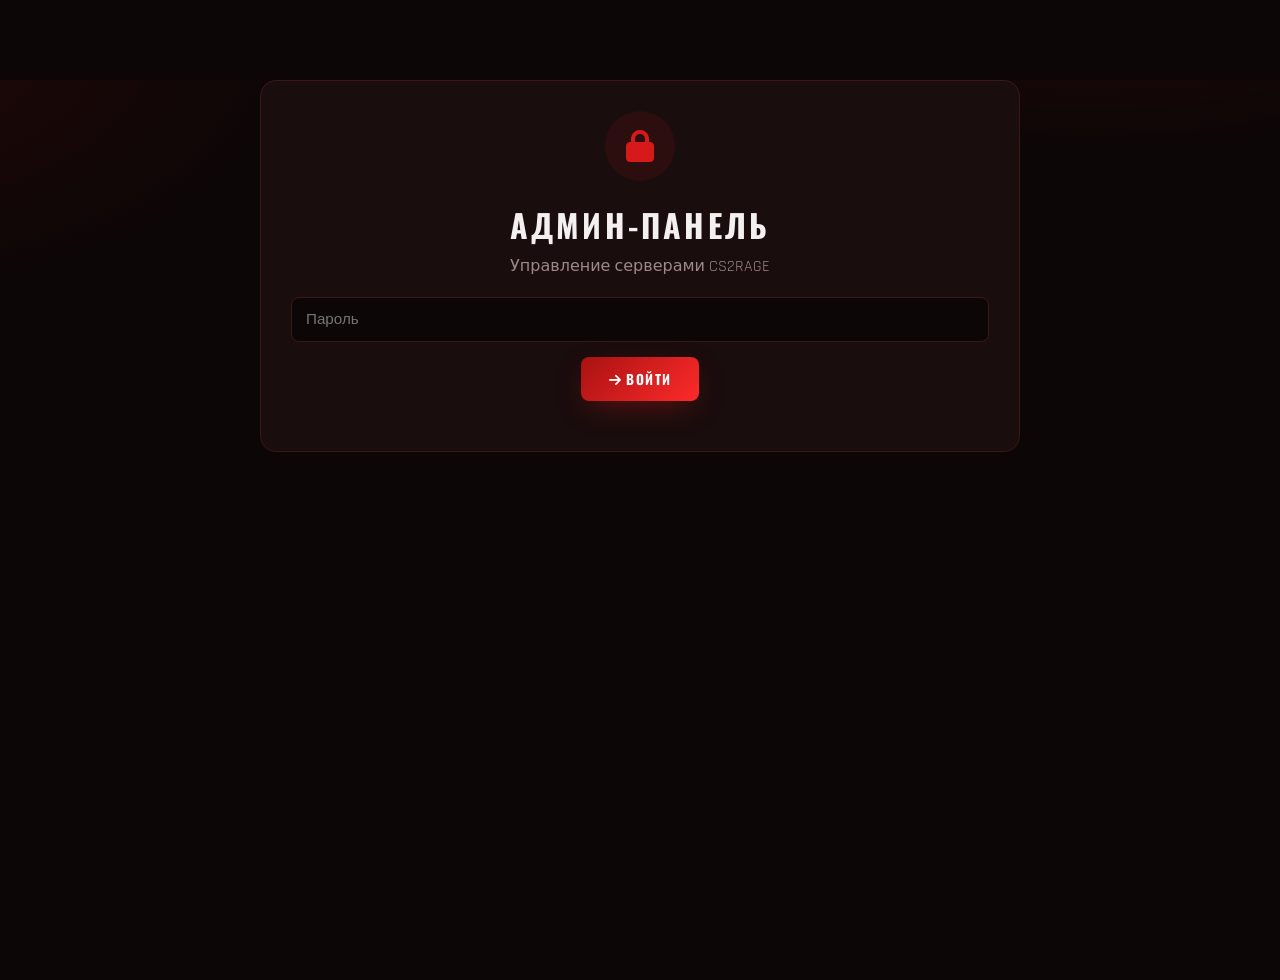
==== cs2rage/admin.html @ f3d54b9a "Add files via upload" ====
<!DOCTYPE html>
<html lang="ru">
<head>
    <meta charset="UTF-8">
    <meta name="viewport" content="width=device-width, initial-scale=1.0">
    <title>Админ-панель — CS2RAGE</title>
    <link rel="preconnect" href="https://fonts.googleapis.com">
    <link rel="preconnect" href="https://fonts.gstatic.com" crossorigin>
    <link href="https://fonts.googleapis.com/css2?family=Rajdhani:wght@500;600;700&family=Oswald:wght@500;700&display=swap" rel="stylesheet">
    <link rel="stylesheet" href="https://cdnjs.cloudflare.com/ajax/libs/font-awesome/6.0.0-beta3/css/all.min.css">
    <link rel="stylesheet" href="css/style.css">
    <link rel="stylesheet" href="css/admin.css">
</head>
<body>

<!-- Экран входа -->
<div class="admin-container" id="login-screen">
    <div class="admin-card">
        <div class="admin-icon"><i class="fas fa-lock"></i></div>
        <h1>Админ-панель</h1>
        <p>Управление серверами CS2RAGE</p>
        <div class="admin-field">
            <input type="password" id="admin-password" placeholder="Пароль">
        </div>
        <button class="admin-btn" id="login-btn"><i class="fas fa-arrow-right"></i> Войти</button>
        <p class="admin-error" id="login-error"></p>
    </div>
</div>

<!-- Панель управления -->
<div class="admin-container" id="admin-panel" style="display:none;">
    <div class="admin-panel-wrap">
        <div class="admin-header">
            <a href="index.html" class="admin-btn-outline"><i class="fas fa-home"></i> На главную</a>
            <h1><i class="fas fa-cog"></i> Управление серверами</h1>
            <button class="admin-btn-outline" id="logout-btn"><i class="fas fa-sign-out-alt"></i> Выйти</button>
        </div>

        <!-- Статистика -->
        <div class="admin-stats">
            <div class="admin-stat"><span id="total-servers">0</span> всего серверов</div>
            <div class="admin-stat"><span id="online-servers">0</span> онлайн</div>
            <div class="admin-stat"><span id="total-players">0</span> игроков</div>
            <button class="admin-btn" id="export-btn"><i class="fas fa-download"></i> Экспорт JSON</button>
        </div>

        <!-- Форма добавления сервера -->
        <div class="admin-card">
            <h2><i class="fas fa-plus-circle"></i> Добавить сервер</h2>
            <div class="admin-form">
                <div class="admin-row">
                    <div class="admin-field">
                        <label>Название сервера</label>
                        <input type="text" id="srv-name" placeholder="CS2RAGE | PUBLIC #1">
                    </div>
                    <div class="admin-field">
                        <label>Режим</label>
                        <select id="srv-mode">
                            <option value="public">Public</option>
                            <option value="awp">AWP</option>
                            <option value="minigame">Minigame</option>
                            <option value="jail">Jail Break</option>
                            <option value="arena">Arena 1v1</option>
                        </select>
                    </div>
                </div>
                <div class="admin-row">
                    <div class="admin-field">
                        <label>Карта</label>
                        <select id="srv-map">
                            <optgroup label="Public">
                                <option value="de_mirage">Mirage</option>
                                <option value="de_dust2">Dust 2</option>
                                <option value="de_inferno">Inferno</option>
                                <option value="de_nuke">Nuke</option>
                            </optgroup>
                            <optgroup label="AWP">
                                <option value="awp_lego">awp_lego</option>
                                <option value="awp_india">awp_india</option>
                                <option value="awp_dust">awp_dust</option>
                            </optgroup>
                            <optgroup label="Minigame">
                                <option value="surf_utopia">surf_utopia</option>
                                <option value="bhop_arcane">bhop_arcane</option>
                                <option value="kz_climb">kz_climb</option>
                            </optgroup>
                            <optgroup label="Jail">
                                <option value="jb_lego">jb_lego</option>
                                <option value="jb_canyondam">jb_canyondam</option>
                                <option value="jb_minecraft">jb_minecraft</option>
                            </optgroup>
                            <optgroup label="Arena">
                                <option value="aim_redline">aim_redline</option>
                                <option value="aim_map">aim_map</option>
                                <option value="aim_botz">aim_botz</option>
                            </optgroup>
                        </select>
                    </div>
                    <div class="admin-field">
                        <label>Регион</label>
                        <select id="srv-region">
                            <option value="ru">Россия</option>
                            <option value="eu">Европа</option>
                        </select>
                    </div>
                </div>
                <div class="admin-row">
                    <div class="admin-field">
                        <label>Город</label>
                        <select id="srv-city">
                            <option value="Москва">Москва</option>
                            <option value="СПб">Санкт-Петербург</option>
                            <option value="Frankfurt">Frankfurt</option>
                            <option value="Amsterdam">Amsterdam</option>
                        </select>
                    </div>
                    <div class="admin-field">
                        <label>Слотов</label>
                        <input type="number" id="srv-slots" value="32" min="8" max="64">
                    </div>
                </div>
                <div class="admin-row">
                    <div class="admin-field">
                        <label>Игроков онлайн</label>
                        <input type="number" id="srv-players" value="0" min="0">
                    </div>
                    <div class="admin-field">
                        <label>Статус</label>
                        <select id="srv-status">
                            <option value="online">Online</option>
                            <option value="offline" selected>Offline</option>
                        </select>
                    </div>
                </div>
                <div class="admin-field">
                    <label>IP:Port (опционально)</label>
                    <input type="text" id="srv-ip" placeholder="45.123.45.67:27015">
                </div>
                <button class="admin-btn" id="add-server-btn"><i class="fas fa-plus"></i> Сформировать JSON</button>
            </div>
        </div>

        <!-- Список серверов -->
        <div class="admin-card">
            <h2><i class="fas fa-list"></i> Список серверов (<span id="srv-count">0</span>)</h2>
            <div class="admin-search">
                <input type="text" id="admin-search" placeholder="Поиск по названию или карте...">
            </div>
            <div class="admin-mod-list" id="srv-list"></div>
        </div>
    </div>
</div>

<script src="js/admin.js"></script>
</body>
</html>
---- cs2rage/css/style.css ----
:root{
  --bg:#0d0606;
  --fg:#f5f0f0;
  --muted:#9a8a8a;
  --card:#1a0d0d;
  --border:#3a1818;
  --primary:#d61a1a;
  --primary-glow:#ff2a2a;
  --primary-fg:#fff;
  --radius:12px;
  --shadow-red:0 10px 30px -10px rgba(214,26,26,.5);
  --gradient-red:linear-gradient(135deg,#a81212,#ff2a2a);
}
*{box-sizing:border-box;margin:0;padding:0}
html,body{background:var(--bg);color:var(--fg);font-family:'Rajdhani',system-ui,sans-serif;min-height:100vh}
body{
  background-image:
    radial-gradient(900px 500px at 85% -150px,rgba(214,26,26,.18),transparent 60%),
    radial-gradient(700px 400px at -10% 5%,rgba(214,26,26,.10),transparent 60%);
  background-attachment:fixed;
}
h1,h2,h3,h4{font-family:'Oswald',sans-serif;letter-spacing:.04em}
a{color:inherit;text-decoration:none}
button,select,input{font-family:inherit;color:inherit}
.container{max-width:1340px;margin:0 auto;padding:0 2rem}
.text-glow{text-shadow:0 0 14px rgba(255,42,42,.55)}
.text-primary{color:var(--primary)}
.text-muted{color:var(--muted)}
.bg-gradient-red{background:var(--gradient-red)}
.shadow-red{box-shadow:var(--shadow-red)}

/* HEADER */
header.site{position:sticky;top:0;z-index:50;backdrop-filter:blur(12px);background:rgba(13,6,6,.8);border-bottom:1px solid var(--border)}
header.site .inner{display:flex;align-items:center;justify-content:space-between;height:72px;gap:1.5rem}
.logo{font-family:'Oswald',sans-serif;font-size:1.5rem;letter-spacing:.2em;font-weight:700;display:flex;align-items:center;gap:.5rem}
nav.main{display:flex;gap:.25rem}
nav.main a{padding:.65rem 1rem;border-radius:8px;font-weight:600;font-size:.85rem;text-transform:uppercase;letter-spacing:.1em;color:var(--muted);transition:.2s}
nav.main a:hover{color:var(--fg);background:rgba(214,26,26,.08)}
nav.main a.active{color:var(--fg);background:rgba(214,26,26,.15);box-shadow:inset 0 0 0 1px var(--border)}
.online-pill{display:flex;align-items:center;gap:.5rem;background:var(--card);border:1px solid var(--border);padding:.5rem 1rem;border-radius:999px;font-size:.85rem;color:var(--muted)}
.online-pill .dot{width:8px;height:8px;border-radius:50%;background:#7a1a1a}
.online-pill b{color:var(--fg)}
.btn-steam{background:var(--gradient-red);color:#fff;font-weight:700;text-transform:uppercase;letter-spacing:.1em;font-size:.75rem;padding:.65rem 1.25rem;border-radius:8px;border:none;cursor:pointer;box-shadow:var(--shadow-red);transition:.2s}
.btn-steam:hover{opacity:.9}

/* FOOTER */
footer.site{padding:3rem 0;border-top:1px solid var(--border);background:rgba(13,6,6,.6);margin-top:auto}
footer.site .inner{display:flex;flex-wrap:wrap;justify-content:space-between;gap:2rem}
footer.site .col h4{font-size:.8rem;text-transform:uppercase;letter-spacing:.2em;margin-bottom:.75rem}
footer.site .col a{display:block;font-size:.85rem;color:var(--muted);padding:.25rem 0}
footer.site .col a:hover{color:var(--primary)}
footer.site .cols{display:flex;gap:3rem;flex-wrap:wrap}

/* HERO/Servers */
section{padding:2rem 0}
.hero{padding-top:3.5rem;padding-bottom:2rem}
.hero .row{display:flex;flex-wrap:wrap;justify-content:space-between;align-items:flex-end;gap:2rem;margin-bottom:2rem}
.hero h1{font-size:3.2rem;text-transform:uppercase}
.hero p{margin-top:.75rem;color:var(--muted);max-width:36rem;font-size:1.1rem}
.stats{display:flex;gap:1.75rem;flex-wrap:wrap}
.stat{display:flex;flex-direction:column;align-items:flex-end}
.stat b{font-family:'Oswald',sans-serif;font-size:1.875rem}
.stat span{color:var(--muted);font-size:.7rem;text-transform:uppercase;letter-spacing:.2em;margin-top:.2rem}

.modes{display:grid;grid-template-columns:repeat(auto-fit,minmax(150px,1fr));gap:.75rem}
.mode-btn{position:relative;overflow:hidden;text-align:left;padding:1rem;border-radius:12px;background:var(--card);border:1px solid var(--border);cursor:pointer;transition:.2s}
.mode-btn:hover{border-color:rgba(214,26,26,.6)}
.mode-btn.active{border-color:var(--primary);background:linear-gradient(135deg,rgba(214,26,26,.2),var(--card))}
.mode-btn .bar{position:absolute;left:0;top:0;bottom:0;width:4px;background:var(--border)}
.mode-btn.active .bar{background:var(--primary);box-shadow:0 0 20px var(--primary-glow)}
.mode-btn .num{font-family:'Oswald',sans-serif;font-size:1.875rem;color:var(--primary)}
.mode-btn .name{font-family:'Oswald',sans-serif;font-size:.85rem;text-transform:uppercase;letter-spacing:.1em;margin-top:.5rem}
.mode-btn .lbl{font-size:.75rem;color:var(--muted);margin-top:.1rem}

.mode-info{background:var(--card);border:1px solid var(--border);border-radius:12px;padding:1.75rem}
.mode-info h2{font-size:1.875rem;text-transform:uppercase;letter-spacing:.15em}
.mode-info p{color:var(--muted);margin-top:.5rem}

.filters{margin-top:1.25rem;display:flex;flex-wrap:wrap;justify-content:space-between;gap:1rem}
.filter-group{display:flex;flex-wrap:wrap;gap:.6rem}
.filter{display:flex;align-items:center;gap:.5rem;background:var(--card);border:1px solid var(--border);border-radius:8px;padding:.5rem .75rem;font-size:.7rem;color:var(--muted);text-transform:uppercase;letter-spacing:.1em}
.filter select{background:transparent;border:none;color:var(--fg);font-weight:600;font-size:.85rem;outline:none;cursor:pointer}
.filter select option{background:var(--card)}
.search{background:var(--card);border:1px solid var(--border);border-radius:8px;padding:.6rem 1rem;color:var(--fg);font-size:.85rem;width:18rem;outline:none;transition:.2s}
.search:focus{border-color:var(--primary)}
@media(max-width:600px){.search{width:100%}}

.map-group{margin-top:2rem}
.map-head{display:flex;align-items:center;gap:.75rem;margin-bottom:.85rem}
.map-head h3{font-size:1.25rem;text-transform:uppercase;letter-spacing:.1em}
.map-head span{font-size:.7rem;color:var(--muted);text-transform:uppercase;letter-spacing:.1em}
.servers-grid{display:grid;grid-template-columns:repeat(auto-fill,minmax(280px,1fr));gap:.85rem}

.server-card{background:var(--card);border:1px solid var(--border);border-radius:12px;padding:1.1rem;transition:.2s}
.server-card:hover{border-color:rgba(214,26,26,.6);transform:translateY(-2px)}
.server-card .top{display:flex;justify-content:space-between;align-items:flex-start;gap:.75rem;margin-bottom:.85rem}
.server-card .name{font-weight:700;font-size:1rem}
.server-card .meta{font-size:.75rem;color:var(--muted);margin-top:.2rem;text-transform:uppercase;letter-spacing:.05em}
.badge-off{background:rgba(154,138,138,.15);color:var(--muted);font-size:.65rem;font-weight:700;padding:.3rem .55rem;border-radius:6px;text-transform:uppercase;letter-spacing:.1em;border:1px solid var(--border);white-space:nowrap}
.players-bar{height:4px;background:var(--border);border-radius:2px;overflow:hidden;margin:.85rem 0 .5rem}
.players-bar div{height:100%;background:var(--gradient-red);width:0}
.players-info{display:flex;justify-content:space-between;font-size:.75rem;color:var(--muted)}
.players-info b{color:var(--fg)}
.btn-connect{margin-top:.85rem;width:100%;background:transparent;border:1px solid var(--border);color:var(--muted);padding:.55rem;border-radius:8px;font-weight:700;text-transform:uppercase;letter-spacing:.1em;font-size:.75rem;cursor:not-allowed}

/* SHOP */
.page-title{text-align:center;margin-bottom:2.5rem}
.page-title h1{font-size:3rem;text-transform:uppercase;letter-spacing:.2em}
.page-title p{color:var(--muted);margin-top:.75rem}
.tiers{display:grid;grid-template-columns:repeat(auto-fit,minmax(240px,1fr));gap:1.25rem}
.tier{position:relative;background:var(--card);border:1px solid var(--border);border-radius:16px;padding:1.75rem;display:flex;flex-direction:column;gap:1rem;transition:.2s}
.tier:hover{transform:translateY(-4px);border-color:rgba(214,26,26,.6)}
.tier.featured{border-color:var(--primary);box-shadow:var(--shadow-red)}
.tier .label-top{position:absolute;top:-12px;right:1.25rem;background:var(--primary);color:#fff;font-size:.7rem;text-transform:uppercase;letter-spacing:.1em;font-weight:700;padding:.3rem .65rem;border-radius:4px}
.tier .name{font-family:'Oswald',sans-serif;font-size:1.875rem;text-transform:uppercase;letter-spacing:.15em;background-clip:text;-webkit-background-clip:text;color:transparent}
.tier .price{font-family:'Oswald',sans-serif;font-size:2.25rem}
.tier .price small{font-size:.85rem;color:var(--muted);margin-left:.25rem}
.tier ul{list-style:none;display:flex;flex-direction:column;gap:.5rem;flex:1}
.tier ul li{font-size:.85rem;color:var(--muted);display:flex;gap:.5rem}
.tier ul li::before{content:'✓';color:var(--primary);font-weight:700}
.tier .buy{margin-top:.5rem;background:transparent;border:1px solid var(--border);color:var(--fg);padding:.85rem;border-radius:8px;font-weight:700;text-transform:uppercase;letter-spacing:.1em;font-size:.85rem;cursor:pointer;transition:.2s}
.tier .buy:hover{border-color:var(--primary);color:var(--primary)}
.tier.featured .buy{background:var(--gradient-red);border:none;color:#fff;box-shadow:var(--shadow-red)}

.tier-basic .name{background-image:linear-gradient(to right,#9a8a8a,#d4c4c4)}
.tier-lite .name{background-image:linear-gradient(to right,#3aa3ff,#8de1ff)}
.tier-premium .name{background-image:linear-gradient(to right,#ff2a2a,#ff8a3a)}
.tier-king .name{background-image:linear-gradient(to right,#ffb13a,#ffe082)}
.tier-god .name{background-image:linear-gradient(to right,#ff2a2a,#fff,#ffb13a)}

/* TOP */
.top-table{width:100%;border-collapse:collapse;background:var(--card);border:1px solid var(--border);border-radius:12px;overflow:hidden}
.top-table th,.top-table td{padding:.85rem 1rem;text-align:left;border-bottom:1px solid var(--border);font-size:.9rem}
.top-table th{font-family:'Oswald',sans-serif;text-transform:uppercase;letter-spacing:.1em;font-size:.8rem;color:var(--muted);background:rgba(0,0,0,.3)}
.top-table tr:last-child td{border-bottom:none}
.top-table tr:hover td{background:rgba(214,26,26,.05)}
.rank{font-family:'Oswald',sans-serif;font-size:1.1rem;color:var(--primary);width:50px}

/* RULES / FAQ */
.rules-list{display:flex;flex-direction:column;gap:.75rem;max-width:50rem;margin:0 auto}
.rules-list .rule{background:var(--card);border:1px solid var(--border);border-radius:12px;padding:1.25rem}
.rules-list .rule h3{font-size:1rem;text-transform:uppercase;letter-spacing:.1em;color:var(--primary)}
.rules-list .rule p{margin-top:.5rem;color:var(--muted);font-size:.95rem}

.faq-list{max-width:50rem;margin:0 auto;display:flex;flex-direction:column;gap:.65rem}
.faq-item{background:var(--card);border:1px solid var(--border);border-radius:12px;padding:1.25rem;transition:border-color .2s}
.faq-item[open]{border-color:var(--primary)}
.faq-item summary{cursor:pointer;font-weight:700;text-transform:uppercase;letter-spacing:.05em;list-style:none;display:flex;justify-content:space-between;align-items:center}
.faq-item summary::-webkit-details-marker{display:none}
.faq-item summary::after{content:'+';color:var(--primary);font-size:1.5rem;transition:.2s}
.faq-item[open] summary::after{transform:rotate(45deg)}
.faq-item p{margin-top:.75rem;color:var(--muted);line-height:1.55}

/* SKINCHANGER */
.skin-layout{display:grid;grid-template-columns:280px 1fr;gap:1.5rem}
@media(max-width:900px){.skin-layout{grid-template-columns:1fr}}
.skin-cats{background:var(--card);border:1px solid var(--border);border-radius:12px;padding:.75rem;display:flex;flex-direction:column;gap:.3rem;height:fit-content}
.skin-cats button{background:transparent;border:none;color:var(--muted);text-align:left;padding:.75rem 1rem;border-radius:8px;font-weight:700;text-transform:uppercase;letter-spacing:.1em;font-size:.8rem;cursor:pointer;transition:.2s}
.skin-cats button:hover{background:rgba(214,26,26,.08);color:var(--fg)}
.skin-cats button.active{background:var(--gradient-red);color:#fff;box-shadow:var(--shadow-red)}

.skin-main{background:var(--card);border:1px solid var(--border);border-radius:12px;padding:1.5rem}
.weapons-grid{display:grid;grid-template-columns:repeat(auto-fill,minmax(160px,1fr));gap:.75rem}
.weapon{background:var(--bg);border:1px solid var(--border);border-radius:10px;padding:.85rem;cursor:pointer;transition:.2s;text-align:center}
.weapon:hover{border-color:var(--primary)}
.weapon.active{border-color:var(--primary);background:rgba(214,26,26,.1)}
.weapon .nm{font-weight:700;font-size:.85rem;text-transform:uppercase;letter-spacing:.05em}
.weapon .sk{font-size:.7rem;color:var(--muted);margin-top:.25rem}

.skin-config{margin-top:1.5rem;padding-top:1.5rem;border-top:1px solid var(--border);display:grid;gap:1rem}
.field label{display:block;font-size:.7rem;text-transform:uppercase;letter-spacing:.15em;color:var(--muted);margin-bottom:.4rem}
.field select,.field input{width:100%;background:var(--bg);border:1px solid var(--border);border-radius:8px;padding:.65rem .85rem;outline:none;transition:.2s}
.field select:focus,.field input:focus{border-color:var(--primary)}
.field .row-val{display:flex;justify-content:space-between;font-size:.8rem;color:var(--muted);margin-top:.25rem}
.field .row-val b{color:var(--fg)}
.btn-apply{background:var(--gradient-red);color:#fff;border:none;padding:1rem;border-radius:8px;font-weight:700;text-transform:uppercase;letter-spacing:.1em;cursor:pointer;box-shadow:var(--shadow-red);transition:.2s}
.btn-apply:hover{opacity:.9}
---- cs2rage/css/admin.css ----
/* admin.css - Админ-панель CS2RAGE */

.admin-container {
    max-width: 800px;
    margin: 80px auto;
    padding: 0 20px;
    position: relative;
    z-index: 10;
}

.admin-card {
    background: var(--card);
    border: 1px solid var(--border);
    border-radius: 16px;
    padding: 30px;
    margin-bottom: 25px;
    text-align: center;
}

.admin-icon {
    width: 70px; height: 70px;
    background: rgba(214,26,26,0.1);
    border-radius: 50%;
    display: flex; align-items: center; justify-content: center;
    margin: 0 auto 20px;
    font-size: 2rem; color: var(--primary);
}

.admin-card h1 { font-family: 'Oswald',sans-serif; font-size: 2rem; color: var(--fg); margin-bottom: 8px; text-transform: uppercase; letter-spacing: .1em; }
.admin-card h2 { font-family: 'Oswald',sans-serif; font-size: 1.3rem; color: var(--fg); margin-bottom: 20px; text-align: left; text-transform: uppercase; letter-spacing: .05em; }
.admin-card p { color: var(--muted); margin-bottom: 20px; }

.admin-field { margin-bottom: 15px; text-align: left; }
.admin-field label { display: block; color: var(--muted); font-size: 0.7rem; margin-bottom: 5px; text-transform: uppercase; letter-spacing: .1em; font-weight: 600; }
.admin-field input, .admin-field select, .admin-field textarea {
    width: 100%; padding: 12px 14px;
    background: var(--bg); border: 1px solid var(--border); border-radius: 8px;
    color: var(--fg); font-size: 0.95rem; font-family: 'Rajdhani',sans-serif;
    outline: none; transition: all 0.3s ease; box-sizing: border-box;
}
.admin-field input:focus, .admin-field select:focus { border-color: var(--primary); box-shadow: 0 0 0 3px rgba(214,26,26,0.1); }
.admin-field select { cursor: pointer; }
.admin-field select option, .admin-field select optgroup { background: var(--card); color: var(--fg); }

.admin-row { display: flex; gap: 15px; }
.admin-row .admin-field { flex: 1; }

.admin-btn {
    padding: 12px 28px; background: var(--gradient-red); color: var(--primary-fg);
    border: none; border-radius: 8px; font-size: 0.85rem; font-weight: 700;
    cursor: pointer; transition: all 0.3s ease; font-family: 'Oswald',sans-serif;
    text-transform: uppercase; letter-spacing: .1em; box-shadow: var(--shadow-red);
}
.admin-btn:hover { opacity: 0.9; transform: translateY(-1px); }

.admin-btn-outline {
    padding: 10px 20px; background: transparent; color: var(--muted);
    border: 1px solid var(--border); border-radius: 8px; font-size: 0.8rem;
    cursor: pointer; transition: all 0.3s ease; font-family: 'Oswald',sans-serif;
    text-transform: uppercase; letter-spacing: .1em; text-decoration: none;
    display: inline-flex; align-items: center; gap: 6px;
}
.admin-btn-outline:hover { border-color: var(--primary); color: var(--primary); }

.admin-error { color: var(--primary); font-size: 0.85rem; margin-top: 10px; }

.admin-header {
    display: flex; justify-content: space-between; align-items: center;
    margin-bottom: 25px; gap: 15px;
}
.admin-header h1 { font-family: 'Oswald',sans-serif; font-size: 1.8rem; color: var(--fg); flex: 1; text-align: center; text-transform: uppercase; }

.admin-stats { display: flex; gap: 15px; margin-bottom: 25px; flex-wrap: wrap; align-items: center; }
.admin-stat { background: var(--card); border: 1px solid var(--border); border-radius: 10px; padding: 15px 20px; color: var(--muted); font-size: 0.75rem; text-transform: uppercase; letter-spacing: .1em; }
.admin-stat span { display: block; font-family: 'Oswald',sans-serif; font-size: 1.5rem; font-weight: 700; color: var(--fg); }

.admin-search { margin-bottom: 15px; }
.admin-search input { width: 100%; padding: 10px 14px; background: var(--bg); border: 1px solid var(--border); border-radius: 8px; color: var(--fg); font-family: 'Rajdhani',sans-serif; outline: none; }

.admin-mod-list { max-height: 500px; overflow-y: auto; }
.admin-mod-item { display: flex; justify-content: space-between; align-items: center; padding: 12px; border-bottom: 1px solid var(--border); text-align: left; }
.admin-mod-item:last-child { border-bottom: none; }
.admin-mod-item-info h4 { color: var(--fg); font-size: 0.95rem; margin-bottom: 2px; }
.admin-mod-item-info span { color: var(--muted); font-size: 0.75rem; text-transform: uppercase; letter-spacing: .05em; }
.admin-mod-item-del { background: none; border: none; color: var(--primary); cursor: pointer; font-size: 1rem; padding: 5px 10px; transition: all 0.3s ease; }
.admin-mod-item-del:hover { background: rgba(214,26,26,0.1); border-radius: 6px; }

.admin-form { text-align: left; }

#export-block { margin-top: 15px; text-align: left; }
#export-block textarea {
    width: 100%; height: 120px; background: var(--bg); color: var(--muted);
    border: 1px solid var(--border); border-radius: 8px;
    padding: 10px; font-family: monospace; font-size: 0.8rem; resize: none; box-sizing: border-box;
}

@media (max-width: 600px) {
    .admin-row { flex-direction: column; gap: 0; }
    .admin-container { margin: 40px auto; }
}
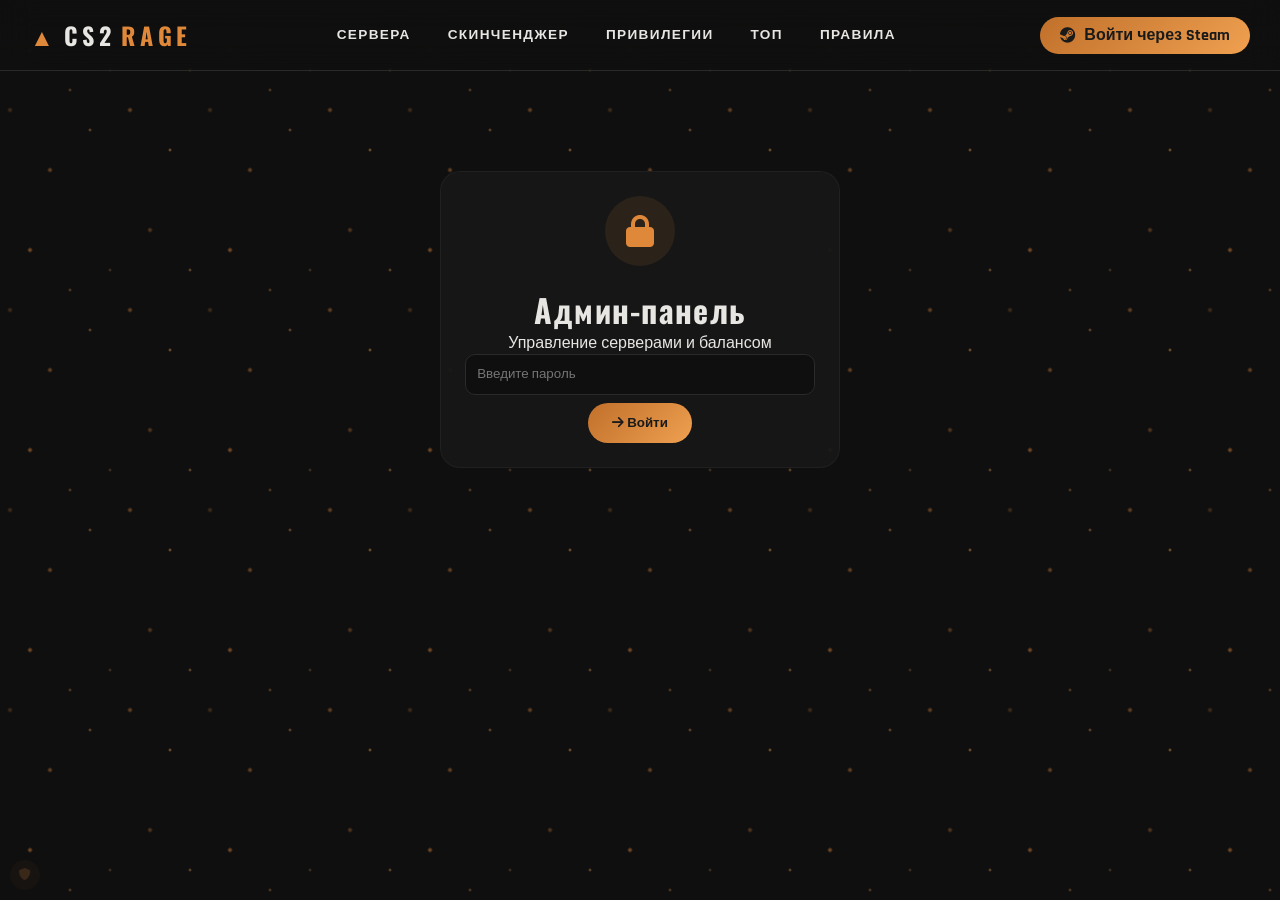
==== commit f0ed7739: "Add files via upload Почти финальная версия" ====
--- a/cs2rage/admin.html
+++ b/cs2rage/admin.html
@@ -1,156 +1,497 @@
-<!DOCTYPE html>
-<html lang="ru">
-<head>
-    <meta charset="UTF-8">
-    <meta name="viewport" content="width=device-width, initial-scale=1.0">
-    <title>Админ-панель — CS2RAGE</title>
-    <link rel="preconnect" href="https://fonts.googleapis.com">
-    <link rel="preconnect" href="https://fonts.gstatic.com" crossorigin>
-    <link href="https://fonts.googleapis.com/css2?family=Rajdhani:wght@500;600;700&family=Oswald:wght@500;700&display=swap" rel="stylesheet">
-    <link rel="stylesheet" href="https://cdnjs.cloudflare.com/ajax/libs/font-awesome/6.0.0-beta3/css/all.min.css">
-    <link rel="stylesheet" href="css/style.css">
-    <link rel="stylesheet" href="css/admin.css">
-</head>
-<body>
-
-<!-- Экран входа -->
-<div class="admin-container" id="login-screen">
-    <div class="admin-card">
-        <div class="admin-icon"><i class="fas fa-lock"></i></div>
-        <h1>Админ-панель</h1>
-        <p>Управление серверами CS2RAGE</p>
-        <div class="admin-field">
-            <input type="password" id="admin-password" placeholder="Пароль">
-        </div>
-        <button class="admin-btn" id="login-btn"><i class="fas fa-arrow-right"></i> Войти</button>
-        <p class="admin-error" id="login-error"></p>
-    </div>
-</div>
-
-<!-- Панель управления -->
-<div class="admin-container" id="admin-panel" style="display:none;">
-    <div class="admin-panel-wrap">
-        <div class="admin-header">
-            <a href="index.html" class="admin-btn-outline"><i class="fas fa-home"></i> На главную</a>
-            <h1><i class="fas fa-cog"></i> Управление серверами</h1>
-            <button class="admin-btn-outline" id="logout-btn"><i class="fas fa-sign-out-alt"></i> Выйти</button>
-        </div>
-
-        <!-- Статистика -->
-        <div class="admin-stats">
-            <div class="admin-stat"><span id="total-servers">0</span> всего серверов</div>
-            <div class="admin-stat"><span id="online-servers">0</span> онлайн</div>
-            <div class="admin-stat"><span id="total-players">0</span> игроков</div>
-            <button class="admin-btn" id="export-btn"><i class="fas fa-download"></i> Экспорт JSON</button>
-        </div>
-
-        <!-- Форма добавления сервера -->
-        <div class="admin-card">
-            <h2><i class="fas fa-plus-circle"></i> Добавить сервер</h2>
-            <div class="admin-form">
-                <div class="admin-row">
-                    <div class="admin-field">
-                        <label>Название сервера</label>
-                        <input type="text" id="srv-name" placeholder="CS2RAGE | PUBLIC #1">
-                    </div>
-                    <div class="admin-field">
-                        <label>Режим</label>
-                        <select id="srv-mode">
-                            <option value="public">Public</option>
-                            <option value="awp">AWP</option>
-                            <option value="minigame">Minigame</option>
-                            <option value="jail">Jail Break</option>
-                            <option value="arena">Arena 1v1</option>
-                        </select>
-                    </div>
-                </div>
-                <div class="admin-row">
-                    <div class="admin-field">
-                        <label>Карта</label>
-                        <select id="srv-map">
-                            <optgroup label="Public">
-                                <option value="de_mirage">Mirage</option>
-                                <option value="de_dust2">Dust 2</option>
-                                <option value="de_inferno">Inferno</option>
-                                <option value="de_nuke">Nuke</option>
-                            </optgroup>
-                            <optgroup label="AWP">
-                                <option value="awp_lego">awp_lego</option>
-                                <option value="awp_india">awp_india</option>
-                                <option value="awp_dust">awp_dust</option>
-                            </optgroup>
-                            <optgroup label="Minigame">
-                                <option value="surf_utopia">surf_utopia</option>
-                                <option value="bhop_arcane">bhop_arcane</option>
-                                <option value="kz_climb">kz_climb</option>
-                            </optgroup>
-                            <optgroup label="Jail">
-                                <option value="jb_lego">jb_lego</option>
-                                <option value="jb_canyondam">jb_canyondam</option>
-                                <option value="jb_minecraft">jb_minecraft</option>
-                            </optgroup>
-                            <optgroup label="Arena">
-                                <option value="aim_redline">aim_redline</option>
-                                <option value="aim_map">aim_map</option>
-                                <option value="aim_botz">aim_botz</option>
-                            </optgroup>
-                        </select>
-                    </div>
-                    <div class="admin-field">
-                        <label>Регион</label>
-                        <select id="srv-region">
-                            <option value="ru">Россия</option>
-                            <option value="eu">Европа</option>
-                        </select>
-                    </div>
-                </div>
-                <div class="admin-row">
-                    <div class="admin-field">
-                        <label>Город</label>
-                        <select id="srv-city">
-                            <option value="Москва">Москва</option>
-                            <option value="СПб">Санкт-Петербург</option>
-                            <option value="Frankfurt">Frankfurt</option>
-                            <option value="Amsterdam">Amsterdam</option>
-                        </select>
-                    </div>
-                    <div class="admin-field">
-                        <label>Слотов</label>
-                        <input type="number" id="srv-slots" value="32" min="8" max="64">
-                    </div>
-                </div>
-                <div class="admin-row">
-                    <div class="admin-field">
-                        <label>Игроков онлайн</label>
-                        <input type="number" id="srv-players" value="0" min="0">
-                    </div>
-                    <div class="admin-field">
-                        <label>Статус</label>
-                        <select id="srv-status">
-                            <option value="online">Online</option>
-                            <option value="offline" selected>Offline</option>
-                        </select>
-                    </div>
-                </div>
-                <div class="admin-field">
-                    <label>IP:Port (опционально)</label>
-                    <input type="text" id="srv-ip" placeholder="45.123.45.67:27015">
-                </div>
-                <button class="admin-btn" id="add-server-btn"><i class="fas fa-plus"></i> Сформировать JSON</button>
-            </div>
-        </div>
-
-        <!-- Список серверов -->
-        <div class="admin-card">
-            <h2><i class="fas fa-list"></i> Список серверов (<span id="srv-count">0</span>)</h2>
-            <div class="admin-search">
-                <input type="text" id="admin-search" placeholder="Поиск по названию или карте...">
-            </div>
-            <div class="admin-mod-list" id="srv-list"></div>
-        </div>
-    </div>
-</div>
-
-<script src="js/admin.js"></script>
-</body>
+<!DOCTYPE html>
+<html lang="ru">
+<head>
+    <meta charset="UTF-8">
+    <meta name="viewport" content="width=device-width, initial-scale=1.0">
+    <title>Админ-панель — CS2RAGE</title>
+    <link rel="preconnect" href="https://fonts.googleapis.com">
+    <link rel="preconnect" href="https://fonts.gstatic.com" crossorigin>
+    <link href="https://fonts.googleapis.com/css2?family=Rajdhani:wght@500;600;700&family=Oswald:wght@500;700&display=swap" rel="stylesheet">
+    <link rel="stylesheet" href="https://cdnjs.cloudflare.com/ajax/libs/font-awesome/6.0.0-beta3/css/all.min.css">
+    <link rel="stylesheet" href="css/main.css">
+    <style>
+        * { margin: 0; padding: 0; box-sizing: border-box; }
+        body { background: #0f0f0f; font-family: 'Rajdhani', sans-serif; color: #e8e6e3; }
+        
+        .admin-container { max-width: 1200px; margin: 2rem auto; padding: 0 2rem; }
+        .admin-card {
+            background: rgba(26,26,26,0.7);
+            backdrop-filter: blur(12px);
+            border: 1px solid rgba(42,42,42,0.5);
+            border-radius: 20px;
+            padding: 1.5rem;
+            margin-bottom: 1.5rem;
+        }
+        .admin-card h2 {
+            color: #e0883a;
+            font-family: 'Oswald', sans-serif;
+            margin-bottom: 1rem;
+            font-size: 1.2rem;
+            display: flex;
+            justify-content: space-between;
+            align-items: center;
+            flex-wrap: wrap;
+            gap: 0.5rem;
+        }
+        .admin-input {
+            background: #0f0f0f;
+            border: 1px solid #2a2a2a;
+            border-radius: 10px;
+            padding: 0.7rem;
+            color: #e8e6e3;
+            width: 100%;
+            margin-bottom: 0.5rem;
+            outline: none;
+        }
+        .admin-input:focus { border-color: #e0883a; }
+        .admin-btn {
+            background: linear-gradient(135deg, #c0702a, #f0a050);
+            border: none;
+            border-radius: 30px;
+            padding: 0.7rem 1.5rem;
+            color: #1a1a1a;
+            font-weight: 700;
+            cursor: pointer;
+            transition: 0.2s;
+        }
+        .admin-btn-small {
+            background: linear-gradient(135deg, #c0702a, #f0a050);
+            border: none;
+            border-radius: 20px;
+            padding: 0.3rem 0.8rem;
+            color: #1a1a1a;
+            font-weight: 700;
+            cursor: pointer;
+            font-size: 0.7rem;
+        }
+        .admin-btn:hover, .admin-btn-small:hover { transform: translateY(-1px); }
+        
+        .login-card {
+            max-width: 400px;
+            margin: 100px auto;
+            text-align: center;
+        }
+        .login-card .admin-icon {
+            width: 70px;
+            height: 70px;
+            background: rgba(224,136,58,0.1);
+            border-radius: 50%;
+            display: flex;
+            align-items: center;
+            justify-content: center;
+            margin: 0 auto 20px;
+            font-size: 2rem;
+            color: #e0883a;
+        }
+        .admin-error { color: #e34d4d; font-size: 0.8rem; margin-top: 0.5rem; display: none; }
+        
+        .tabs {
+            display: flex;
+            gap: 1rem;
+            margin-bottom: 1.5rem;
+            border-bottom: 1px solid rgba(42,42,42,0.5);
+            padding-bottom: 0.5rem;
+        }
+        .tab-btn {
+            background: none;
+            border: none;
+            color: #8a8a8a;
+            font-size: 1rem;
+            cursor: pointer;
+            padding: 0.5rem 1rem;
+            transition: 0.2s;
+        }
+        .tab-btn.active { color: #e0883a; border-bottom: 2px solid #e0883a; }
+        .tab-content { display: none; }
+        .tab-content.active { display: block; }
+        
+        .users-list {
+            display: flex;
+            flex-direction: column;
+            gap: 0.5rem;
+            max-height: 500px;
+            overflow-y: auto;
+        }
+        .user-row {
+            background: rgba(15,15,15,0.8);
+            border-radius: 12px;
+            padding: 0.8rem;
+            display: flex;
+            justify-content: space-between;
+            align-items: center;
+            flex-wrap: wrap;
+            gap: 0.5rem;
+        }
+        .user-info {
+            display: flex;
+            align-items: center;
+            gap: 0.8rem;
+        }
+        .user-avatar {
+            width: 40px;
+            height: 40px;
+            border-radius: 50%;
+        }
+        .user-balance {
+            color: #e0883a;
+            font-weight: 700;
+            font-size: 1.1rem;
+        }
+        .balance-input {
+            width: 120px;
+            background: #0f0f0f;
+            border: 1px solid #2a2a2a;
+            border-radius: 8px;
+            padding: 0.4rem 0.6rem;
+            color: #e8e6e3;
+            text-align: center;
+        }
+        .action-btns {
+            display: flex;
+            gap: 0.5rem;
+        }
+        .action-btn {
+            background: rgba(15,15,15,0.8);
+            border: 1px solid #2a2a2a;
+            border-radius: 20px;
+            padding: 0.4rem 0.8rem;
+            font-size: 0.7rem;
+            cursor: pointer;
+            transition: 0.2s;
+            color: #e8e6e3;
+        }
+        .action-btn:hover { border-color: #e0883a; color: #e0883a; }
+        
+        .toast {
+            position: fixed;
+            top: 90px;
+            right: 20px;
+            background: #1a1a1a;
+            border-left: 4px solid #e0883a;
+            border-radius: 12px;
+            padding: 0.8rem 1.2rem;
+            display: flex;
+            align-items: center;
+            gap: 0.8rem;
+            z-index: 10000;
+            animation: slideInRight 0.3s ease forwards;
+        }
+        @keyframes slideInRight {
+            from { opacity: 0; transform: translateX(50px); }
+            to { opacity: 1; transform: translateX(0); }
+        }
+        
+        input[type="number"] {
+            -webkit-appearance: none;
+            -moz-appearance: textfield;
+            appearance: textfield;
+        }
+        input[type="number"]::-webkit-inner-spin-button,
+        input[type="number"]::-webkit-outer-spin-button {
+            display: none;
+        }
+    </style>
+</head>
+<body>
+
+<script src="js/layout.js"></script>
+
+<div class="admin-container">
+    <div id="loginScreen" class="login-card">
+        <div class="admin-card">
+            <div class="admin-icon"><i class="fas fa-lock"></i></div>
+            <h1>Админ-панель</h1>
+            <p>Управление серверами и балансом</p>
+            <div class="admin-field">
+                <input type="password" id="adminPassword" class="admin-input" placeholder="Введите пароль" autocomplete="off">
+            </div>
+            <button class="admin-btn" id="loginBtn"><i class="fas fa-arrow-right"></i> Войти</button>
+            <p class="admin-error" id="loginError">Неверный пароль</p>
+        </div>
+    </div>
+    
+    <div id="adminPanel" style="display:none;">
+        <div class="tabs">
+            <button class="tab-btn active" data-tab="users">👥 Управление балансом</button>
+            <button class="tab-btn" data-tab="servers">🖥️ Управление серверами</button>
+        </div>
+        
+        <div id="usersTab" class="tab-content active">
+            <div class="admin-card">
+                <h2>
+                    👥 Управление балансом пользователей
+                    <button class="admin-btn-small" id="refreshUsersBtn"><i class="fas fa-sync-alt"></i> Обновить</button>
+                </h2>
+                <input type="text" id="searchUser" class="admin-input" placeholder="🔍 Поиск по нику или SteamID...">
+                <div id="usersList" class="users-list">
+                    <div style="text-align:center; padding:2rem; color:#8a8a8a;">
+                        <i class="fas fa-spinner fa-pulse"></i> Загрузка пользователей...
+                    </div>
+                </div>
+            </div>
+        </div>
+        
+        <div id="serversTab" class="tab-content">
+            <div class="admin-card">
+                <h2><i class="fas fa-plus-circle"></i> Добавить сервер</h2>
+                <div class="admin-form">
+                    <div style="display: flex; gap: 1rem; flex-wrap: wrap; margin-bottom: 1rem;">
+                        <input type="text" id="srvName" class="admin-input" placeholder="Название сервера" style="flex:2">
+                        <select id="srvMode" class="admin-input" style="flex:1">
+                            <option value="public">Public</option>
+                            <option value="awp">AWP</option>
+                            <option value="arena">Arena 1v1</option>
+                        </select>
+                    </div>
+                    <div style="display: flex; gap: 1rem; flex-wrap: wrap; margin-bottom: 1rem;">
+                        <input type="text" id="srvMap" class="admin-input" placeholder="Карта (например de_mirage)" style="flex:1">
+                        <select id="srvRegion" class="admin-input" style="flex:1">
+                            <option value="ru">Россия</option>
+                            <option value="eu">Европа</option>
+                        </select>
+                        <input type="text" id="srvCity" class="admin-input" placeholder="Город" style="flex:1">
+                    </div>
+                    <div style="display: flex; gap: 1rem; flex-wrap: wrap; margin-bottom: 1rem;">
+                        <input type="number" id="srvSlots" class="admin-input" placeholder="Слотов" value="32" style="flex:1">
+                        <input type="number" id="srvPlayers" class="admin-input" placeholder="Игроков онлайн" value="0" style="flex:1">
+                        <select id="srvStatus" class="admin-input" style="flex:1">
+                            <option value="online">Online</option>
+                            <option value="offline" selected>Offline</option>
+                        </select>
+                    </div>
+                    <input type="text" id="srvIp" class="admin-input" placeholder="IP:Port (например 45.95.31.15:27015)">
+                    <button class="admin-btn" id="addServerBtn"><i class="fas fa-plus"></i> Добавить сервер</button>
+                </div>
+            </div>
+            
+            <div class="admin-card">
+                <h2><i class="fas fa-list"></i> Список серверов (<span id="serversCount">0</span>)</h2>
+                <input type="text" id="searchServer" class="admin-input" placeholder="🔍 Поиск по названию...">
+                <div id="serversList" class="users-list"></div>
+            </div>
+        </div>
+    </div>
+</div>
+
+<script>
+const ADMIN_PASSWORD = 'Alan13375267';
+let allUsers = [];
+let customServers = [];
+
+async function loadUsers() {
+    const container = document.getElementById('usersList');
+    if (container) {
+        container.innerHTML = '<div style="text-align:center; padding:2rem; color:#8a8a8a;"><i class="fas fa-spinner fa-pulse"></i> Загрузка пользователей...</div>';
+    }
+    
+    try {
+        const response = await fetch('/api/get-users.php');
+        const data = await response.json();
+        
+        if (data.success && data.users) {
+            allUsers = data.users;
+            renderUsers();
+        } else {
+            container.innerHTML = '<div style="text-align:center; padding:2rem; color:#e34d4d;">❌ Ошибка: ' + (data.error || 'Неизвестная ошибка') + '</div>';
+        }
+    } catch(e) {
+        container.innerHTML = '<div style="text-align:center; padding:2rem; color:#e34d4d;">❌ Ошибка соединения</div>';
+    }
+}
+
+async function updateBalance(steamid, newBalance) {
+    try {
+        const response = await fetch('/api/update-balance.php', {
+            method: 'POST',
+            headers: { 'Content-Type': 'application/json' },
+            body: JSON.stringify({ steamid: steamid, balance: newBalance })
+        });
+        const data = await response.json();
+        if (data.success) {
+            showToast('Баланс обновлён!');
+            loadUsers();
+        } else {
+            showToast('Ошибка: ' + data.error, true);
+        }
+    } catch(e) {
+        showToast('Ошибка соединения', true);
+    }
+}
+
+function renderUsers() {
+    const search = document.getElementById('searchUser')?.value.toLowerCase() || '';
+    const filtered = allUsers.filter(u => 
+        (u.nickname?.toLowerCase() || '').includes(search) || 
+        (u.steamid?.includes(search))
+    );
+    
+    const container = document.getElementById('usersList');
+    if (!container) return;
+    
+    if (filtered.length === 0) {
+        container.innerHTML = '<div style="text-align:center; padding:2rem; color:#8a8a8a;">👤 Пользователи не найдены</div>';
+        return;
+    }
+    
+    container.innerHTML = filtered.map(u => `
+        <div class="user-row">
+            <div class="user-info">
+                <img src="${u.avatar || '/images/default-avatar.png'}" class="user-avatar" onerror="this.src='/images/default-avatar.png'">
+                <div>
+                    <strong>${escapeHtml(u.nickname || 'Unknown')}</strong><br>
+                    <span style="font-size:0.7rem; color:#8a8a8a;">${u.steamid || '—'}</span>
+                </div>
+            </div>
+            <div style="display:flex; align-items:center; gap:0.5rem; flex-wrap:wrap;">
+                <span class="user-balance" id="balance-${u.steamid}">${u.balance || 0} ₽</span>
+                <input type="number" id="input-${u.steamid}" class="balance-input" placeholder="Сумма" value="0">
+                <div class="action-btns">
+                    <button class="action-btn" onclick="updateBalance('${u.steamid}', (parseInt(document.getElementById('input-${u.steamid}').value) || 0) + (${u.balance || 0}))">➕ Добавить</button>
+                    <button class="action-btn" onclick="updateBalance('${u.steamid}', (${u.balance || 0}) - (parseInt(document.getElementById('input-${u.steamid}').value) || 0))">➖ Снять</button>
+                    <button class="action-btn" onclick="updateBalance('${u.steamid}', parseInt(document.getElementById('input-${u.steamid}').value) || 0)">✏️ Установить</button>
+                </div>
+            </div>
+        </div>
+    `).join('');
+}
+
+function showToast(message, isError = false) {
+    const toast = document.createElement('div');
+    toast.className = 'toast';
+    toast.style.borderLeftColor = isError ? '#e34d4d' : '#e0883a';
+    toast.innerHTML = `<i class="fas ${isError ? 'fa-exclamation-circle' : 'fa-check-circle'}"></i><div>${message}</div>`;
+    document.body.appendChild(toast);
+    setTimeout(() => toast.remove(), 3000);
+}
+
+function escapeHtml(str) {
+    if (!str) return '';
+    return str.replace(/[&<>]/g, m => m === '&' ? '&amp;' : (m === '<' ? '&lt;' : '&gt;'));
+}
+
+function checkAdminAuth() {
+    const password = document.getElementById('adminPassword')?.value;
+    if (password === ADMIN_PASSWORD) {
+        sessionStorage.setItem('adminAuth', 'true');
+        document.getElementById('loginScreen').style.display = 'none';
+        document.getElementById('adminPanel').style.display = 'block';
+        loadUsers();
+        loadServersFromStorage();
+    } else {
+        document.getElementById('loginError').style.display = 'block';
+    }
+}
+
+function loadServersFromStorage() {
+    const saved = localStorage.getItem('customServers');
+    customServers = saved ? JSON.parse(saved) : [];
+    renderServersList();
+}
+
+function saveServersToStorage() {
+    localStorage.setItem('customServers', JSON.stringify(customServers));
+}
+
+function addServer() {
+    const name = document.getElementById('srvName')?.value.trim();
+    if (!name) {
+        showToast('Введите название сервера', true);
+        return;
+    }
+    
+    const newServer = {
+        id: Date.now(),
+        name: name,
+        mode: document.getElementById('srvMode')?.value || 'public',
+        map: document.getElementById('srvMap')?.value || 'de_mirage',
+        region: document.getElementById('srvRegion')?.value || 'ru',
+        city: document.getElementById('srvCity')?.value || 'Москва',
+        slots: parseInt(document.getElementById('srvSlots')?.value) || 32,
+        players: parseInt(document.getElementById('srvPlayers')?.value) || 0,
+        status: document.getElementById('srvStatus')?.value || 'offline',
+        ip: document.getElementById('srvIp')?.value || '—'
+    };
+    
+    customServers.unshift(newServer);
+    saveServersToStorage();
+    renderServersList();
+    showToast('Сервер добавлен!');
+    
+    document.getElementById('srvName').value = '';
+    document.getElementById('srvIp').value = '';
+    document.getElementById('srvPlayers').value = '0';
+}
+
+function deleteServer(id) {
+    if (!confirm('Удалить сервер?')) return;
+    customServers = customServers.filter(s => s.id !== id);
+    saveServersToStorage();
+    renderServersList();
+    showToast('Сервер удалён');
+}
+
+function renderServersList() {
+    const search = document.getElementById('searchServer')?.value.toLowerCase() || '';
+    const filtered = customServers.filter(s => 
+        s.name.toLowerCase().includes(search) || 
+        s.map.toLowerCase().includes(search)
+    );
+    
+    const container = document.getElementById('serversList');
+    const countSpan = document.getElementById('serversCount');
+    if (!container) return;
+    if (countSpan) countSpan.textContent = filtered.length;
+    
+    if (filtered.length === 0) {
+        container.innerHTML = '<div style="text-align:center; padding:2rem; color:#8a8a8a;">Нет добавленных серверов</div>';
+        return;
+    }
+    
+    container.innerHTML = filtered.map(s => `
+        <div class="user-row" style="justify-content:space-between;">
+            <div>
+                <div class="name"><strong>${escapeHtml(s.name)}</strong></div>
+                <div class="meta" style="font-size:0.7rem; color:#8a8a8a;">${s.map} · ${s.city} · ${s.status === 'online' ? '🟢 Online' : '⚫ Offline'} · 👥 ${s.players}/${s.slots}</div>
+            </div>
+            <button class="action-btn" style="background:transparent; border-color:#e34d4d;" onclick="deleteServer(${s.id})"><i class="fas fa-trash"></i> Удалить</button>
+        </div>
+    `).join('');
+}
+
+document.addEventListener('DOMContentLoaded', () => {
+    if (sessionStorage.getItem('adminAuth') === 'true') {
+        document.getElementById('loginScreen').style.display = 'none';
+        document.getElementById('adminPanel').style.display = 'block';
+        loadUsers();
+        loadServersFromStorage();
+    }
+    
+    document.getElementById('loginBtn')?.addEventListener('click', checkAdminAuth);
+    document.getElementById('adminPassword')?.addEventListener('keypress', (e) => {
+        if (e.key === 'Enter') checkAdminAuth();
+    });
+    document.getElementById('addServerBtn')?.addEventListener('click', addServer);
+    document.getElementById('refreshUsersBtn')?.addEventListener('click', loadUsers);
+    document.getElementById('searchUser')?.addEventListener('input', renderUsers);
+    document.getElementById('searchServer')?.addEventListener('input', renderServersList);
+    
+    document.querySelectorAll('.tab-btn').forEach(btn => {
+        btn.addEventListener('click', () => {
+            document.querySelectorAll('.tab-btn').forEach(b => b.classList.remove('active'));
+            btn.classList.add('active');
+            document.querySelectorAll('.tab-content').forEach(t => t.classList.remove('active'));
+            if (btn.dataset.tab === 'users') {
+                document.getElementById('usersTab').classList.add('active');
+                if (allUsers.length === 0) loadUsers();
+            } else {
+                document.getElementById('serversTab').classList.add('active');
+            }
+        });
+    });
+});
+
+window.updateBalance = updateBalance;
+window.deleteServer = deleteServer;
+</script>
+</body>
 </html>
--- a/cs2rage/css/main.css
+++ b/cs2rage/css/main.css
@@ -0,0 +1,640 @@
+:root{
+  --bg:#0f0f0f;
+  --fg:#e8e6e3;
+  --muted:#8a8a8a;
+  --card:#1a1a1a;
+  --border:#2a2a2a;
+  --primary:#e0883a;
+  --primary-glow:#f0a050;
+  --primary-fg:#1a1a1a;
+  --radius:12px;
+  --shadow-orange:0 10px 30px -10px rgba(224,136,58,.4);
+  --gradient-orange:linear-gradient(135deg,#c0702a,#f0a050);
+}
+*{box-sizing:border-box;margin:0;padding:0}
+html,body{background:var(--bg);color:var(--fg);font-family:'Rajdhani',system-ui,sans-serif;min-height:100vh}
+body{
+  background-color: #0f0f0f;
+  background-image:
+    /* Большое пятно справа сверху */
+    radial-gradient(800px 500px at 90% -10%, rgba(224,136,58, 0.15), transparent 60%),
+    /* Среднее пятно слева */
+    radial-gradient(600px 400px at 10% 20%, rgba(240,160,80, 0.10), transparent 55%),
+    /* Нижнее пятно */
+    radial-gradient(500px 350px at 60% 90%, rgba(224,136,58, 0.12), transparent 50%),
+    /* Ещё одно справа */
+    radial-gradient(400px 300px at 95% 50%, rgba(240,160,80, 0.08), transparent 50%);
+  background-attachment: fixed;
+}
+h1,h2,h3,h4{font-family:'Oswald',sans-serif;letter-spacing:.04em}
+a{color:inherit;text-decoration:none}
+button,select,input{font-family:inherit;color:inherit}
+.container{max-width:1340px;margin:0 auto;padding:0 2rem}
+.text-glow{text-shadow:0 0 14px rgba(240,160,80,.5)}
+.text-primary{color:var(--primary)}
+.text-muted{color:var(--muted)}
+.bg-gradient-orange{background:var(--gradient-orange)}
+.shadow-orange{box-shadow:var(--shadow-orange)}
+.page-title{text-align:center;margin-bottom:2.5rem}
+.page-title h1{font-size:3rem;text-transform:uppercase;letter-spacing:.2em}
+.page-title p{color:var(--muted);margin-top:.75rem}
+
+/* HEADER */
+header.site{position:sticky;top:0;z-index:50;backdrop-filter:blur(12px);background:rgba(15,15,15,.85);border-bottom:1px solid var(--border)}
+header.site .inner{display:flex;align-items:center;justify-content:space-between;height:72px;gap:1.5rem}
+.logo{font-family:'Oswald',sans-serif;font-size:1.5rem;letter-spacing:.2em;font-weight:700;display:flex;align-items:center;gap:.5rem}
+.logo-emoji{font-size:1.8rem}
+nav.main{display:flex;gap:.25rem}
+nav.main a{padding:.65rem 1rem;border-radius:8px;font-weight:600;font-size:.85rem;text-transform:uppercase;letter-spacing:.1em;color:var(--muted);transition:.2s}
+nav.main a:hover{color:var(--fg);background:rgba(224,136,58,.08)}
+nav.main a.active{color:var(--fg);background:rgba(224,136,58,.12);box-shadow:inset 0 0 0 1px rgba(224,136,58,.3)}
+.online-pill{display:flex;align-items:center;gap:.5rem;background:var(--card);border:1px solid var(--border);padding:.5rem 1rem;border-radius:999px;font-size:.85rem;color:var(--muted)}
+.online-pill .dot{width:8px;height:8px;border-radius:50%;background:var(--primary);animation:pulse-dot 2s infinite}
+.online-pill b{color:var(--fg)}
+.btn-steam{background:var(--gradient-orange);color:var(--primary-fg);font-weight:700;text-transform:uppercase;letter-spacing:.1em;font-size:.75rem;padding:.65rem 1.25rem;border-radius:8px;border:none;cursor:pointer;box-shadow:var(--shadow-orange);transition:.2s}
+.btn-steam:hover{opacity:.9}
+/* Парящие оранжевые частицы */
+body::before {
+    /* Чтобы контент был поверх частиц */
+.container, header, footer, section {
+  position: relative;
+  z-index: 1;
+}
+  content: '';
+  position: fixed;
+  top: 0;
+  left: 0;
+  width: 100%;
+  height: 100%;
+  pointer-events: none;
+  z-index: 0;
+  background-image:
+    radial-gradient(3px 3px at 15% 25%, rgba(224,136,58, 0.6), transparent),
+    radial-gradient(2px 2px at 45% 65%, rgba(240,160,80, 0.5), transparent),
+    radial-gradient(3px 3px at 75% 15%, rgba(224,136,58, 0.4), transparent),
+    radial-gradient(2px 2px at 85% 75%, rgba(240,160,80, 0.6), transparent),
+    radial-gradient(3px 3px at 25% 85%, rgba(224,136,58, 0.5), transparent),
+    radial-gradient(2px 2px at 55% 35%, rgba(240,160,80, 0.3), transparent),
+    radial-gradient(3px 3px at 65% 55%, rgba(224,136,58, 0.5), transparent),
+    radial-gradient(2px 2px at 35% 45%, rgba(240,160,80, 0.4), transparent),
+    radial-gradient(3px 3px at 5% 55%, rgba(224,136,58, 0.3), transparent),
+    radial-gradient(2px 2px at 95% 35%, rgba(240,160,80, 0.5), transparent);
+  background-size: 200px 200px;
+  animation: float-particles 20s ease-in-out infinite;
+}
+
+@keyframes float-particles {
+  0%, 100% { transform: translateY(0) rotate(0deg); opacity: 0.8; }
+  25% { transform: translateY(-15px) rotate(1deg); opacity: 1; }
+  50% { transform: translateY(-5px) rotate(-1deg); opacity: 0.6; }
+  75% { transform: translateY(-20px) rotate(0.5deg); opacity: 0.9; }
+}
+@keyframes pulse-dot{0%,100%{opacity:1}50%{opacity:.4}}
+
+/* FOOTER */
+footer.site{padding:3rem 0;border-top:1px solid var(--border);background:rgba(15,15,15,.6);margin-top:auto}
+footer.site .inner{display:flex;flex-wrap:wrap;justify-content:space-between;gap:2rem}
+footer.site .col h4{font-size:.8rem;text-transform:uppercase;letter-spacing:.2em;margin-bottom:.75rem}
+footer.site .col a{display:block;font-size:.85rem;color:var(--muted);padding:.25rem 0}
+footer.site .col a:hover{color:var(--primary)}
+footer.site .cols{display:flex;gap:3rem;flex-wrap:wrap}
+/* ===== СТЕКЛЯННЫЙ ЭФФЕКТ (Glassmorphism) ===== */
+
+/* Карточки */
+.server-card,
+.mode-btn,
+.mode-info,
+.tier,
+.faq-item,
+.rule-item,
+.ban-type-card,
+.weapon,
+.skin-cats,
+.skin-main,
+.admin-card,
+.top-table {
+  backdrop-filter: blur(12px);
+  -webkit-backdrop-filter: blur(12px);
+  background: rgba(26, 26, 26, 0.7) !important;
+  border: 1px solid rgba(42, 42, 42, 0.5) !important;
+}
+
+/* Кнопки */
+.btn-steam,
+.btn-connect,
+.btn-apply,
+.btn-random,
+.admin-btn,
+.tier .buy,
+nav.main a,
+.mode-btn,
+.weapon {
+  backdrop-filter: blur(8px);
+  -webkit-backdrop-filter: blur(8px);
+}
+
+/* Хедер */
+header.site {
+  backdrop-filter: blur(16px) !important;
+  -webkit-backdrop-filter: blur(16px) !important;
+  background: rgba(15, 15, 15, 0.6) !important;
+}
+
+/* Футер */
+footer.site {
+  backdrop-filter: blur(16px);
+  -webkit-backdrop-filter: blur(16px);
+  background: rgba(15, 15, 15, 0.5) !important;
+}
+
+/* При наведении — больше непрозрачности */
+.server-card:hover,
+.tier:hover,
+.rule-item:hover,
+.weapon:hover {
+  background: rgba(26, 26, 26, 0.85) !important;
+}
+/* Логотип */
+.logo {
+    font-family: 'Oswald', sans-serif;
+    font-size: 1.5rem;
+    letter-spacing: .2em;
+    font-weight: 700;
+    display: inline-flex;
+    align-items: center;
+    gap: .5rem;
+    text-decoration: none;
+}
+
+/* Анимация только для треугольника (стрелочки) */
+.logo:hover .text-primary:first-child {
+    animation: fullRotate 0.6s ease-in-out;
+}
+
+@keyframes fullRotate {
+    0% {
+        transform: rotate(0deg);
+    }
+    100% {
+        transform: rotate(360deg);
+    }
+}
+/* Обводка только для карточек серверов */
+.server-card:hover,
+.mode-btn:hover,
+.tier:hover {
+    border: 1px solid #e0883a;
+    box-shadow: 0 0 0 1px rgba(224,136,58,0.3), 0 8px 20px rgba(0,0,0,0.2);
+    transition: all 0.2s ease;
+}
+/* Добавить в конец main.css */
+@keyframes fadeInUp {
+    from {
+        opacity: 0;
+        transform: translateY(30px);
+    }
+    to {
+        opacity: 1;
+        transform: translateY(0);
+    }
+}
+
+.server-card, .tier, .mode-btn, .skin-tile, .faq-item, .rule-item {
+    animation: fadeInUp 0.5s ease forwards;
+    opacity: 0;
+}
+
+.server-card:nth-child(1) { animation-delay: 0.05s; }
+.server-card:nth-child(2) { animation-delay: 0.1s; }
+.server-card:nth-child(3) { animation-delay: 0.15s; }
+.server-card:nth-child(4) { animation-delay: 0.2s; }
+.server-card:nth-child(5) { animation-delay: 0.25s; }
+/* Мягкий блеск на карточках (едва заметный) */
+.server-card, .tier, .skin-tile, .mode-btn, .faq-item, .rule-item {
+    position: relative;
+    overflow: hidden;
+}
+
+.server-card::before, .tier::before, .skin-tile::before, 
+.mode-btn::before, .faq-item::before, .rule-item::before {
+    content: '';
+    position: absolute;
+    top: 0;
+    left: -150%;
+    width: 80%;
+    height: 100%;
+    background: linear-gradient(90deg, 
+        transparent, 
+        rgba(224,136,58,0.03), 
+        rgba(224,136,58,0.06),
+        rgba(224,136,58,0.03), 
+        transparent);
+    transform: skewX(-15deg);
+    transition: left 0.8s ease;
+    pointer-events: none;
+}
+
+.server-card:hover::before, .tier:hover::before, .skin-tile:hover::before,
+.mode-btn:hover::before, .faq-item:hover::before, .rule-item:hover::before {
+    left: 100%;
+}
+/* Минималистичная подсветка активного пункта меню */
+nav.main a.active {
+    position: relative;
+    color: #e0883a;
+}
+
+nav.main a.active::after {
+    content: '';
+    position: absolute;
+    bottom: -4px;
+    left: 50%;
+    transform: translateX(-50%);
+    width: 20px;
+    height: 2px;
+    background: #e0883a;
+    border-radius: 2px;
+}
+/* Добавить в main.css */
+.preloader {
+    position: fixed;
+    top: 0;
+    left: 0;
+    width: 100%;
+    height: 100%;
+    background: #0a0f1c;
+    display: flex;
+    justify-content: center;
+    align-items: center;
+    z-index: 9999;
+    transition: opacity 0.5s ease;
+}
+
+.preloader.hide {
+    opacity: 0;
+    pointer-events: none;
+}
+
+.loader {
+    width: 50px;
+    height: 50px;
+    border: 3px solid rgba(224,136,58,0.2);
+    border-top-color: #e0883a;
+    border-radius: 50%;
+    animation: spin 0.8s linear infinite;
+}
+
+@keyframes spin {
+    to { transform: rotate(360deg); }
+}
+
+.skeleton-loader {
+    background: linear-gradient(90deg, #1a1f2e 25%, #2a2f3e 50%, #1a1f2e 75%);
+    background-size: 200% 100%;
+    animation: loading 1.5s infinite;
+    border-radius: 8px;
+}
+
+@keyframes loading {
+    0% { background-position: 200% 0; }
+    100% { background-position: -200% 0; }
+}
+
+@keyframes spinLoader {
+    to { transform: rotate(360deg); }
+}
+
+.loading-spinner {
+    width: 24px;
+    height: 24px;
+    border: 2px solid rgba(224,136,58,0.2);
+    border-top-color: #e0883a;
+    border-radius: 50%;
+    animation: spinLoader 0.6s linear infinite;
+    display: inline-block;
+}
+/* ===== ПЛАВНЫЕ АНИМАЦИИ ДЛЯ ВСЕХ ДЕЙСТВИЙ ===== */
+
+/* Плавное появление контента при загрузке */
+.container, section, .server-card, .mode-btn, .tier, .weapon, .faq-item, .rule-item {
+    animation: fadeInUp 0.5s cubic-bezier(0.2, 0.9, 0.4, 1.1) forwards;
+    opacity: 0;
+}
+
+/* Задержки для элементов */
+.server-card:nth-child(1) { animation-delay: 0.05s; }
+.server-card:nth-child(2) { animation-delay: 0.1s; }
+.server-card:nth-child(3) { animation-delay: 0.15s; }
+.server-card:nth-child(4) { animation-delay: 0.2s; }
+.server-card:nth-child(5) { animation-delay: 0.25s; }
+.server-card:nth-child(6) { animation-delay: 0.3s; }
+.mode-btn:nth-child(1) { animation-delay: 0.05s; }
+.mode-btn:nth-child(2) { animation-delay: 0.1s; }
+.mode-btn:nth-child(3) { animation-delay: 0.15s; }
+
+@keyframes fadeInUp {
+    from {
+        opacity: 0;
+        transform: translateY(30px);
+    }
+    to {
+        opacity: 1;
+        transform: translateY(0);
+    }
+}
+
+/* Плавные переходы для всех кликабельных элементов */
+button, 
+a, 
+.mode-btn, 
+.server-card, 
+.weapon, 
+.tier .buy,
+.admin-btn,
+.btn-steam,
+.btn-connect,
+.filter select,
+.skin-cats button,
+.faq-item summary {
+    transition: all 0.3s cubic-bezier(0.2, 0.9, 0.4, 1.1) !important;
+}
+
+/* Эффект нажатия для кнопок */
+button:active, 
+.mode-btn:active, 
+.weapon:active,
+.btn-steam:active,
+.admin-btn:active {
+    transform: scale(0.97) !important;
+    transition: transform 0.1s ease !important;
+}
+
+/* Плавное изменение фона при ховере */
+button:hover, 
+.mode-btn:hover, 
+.weapon:hover,
+.server-card:hover,
+.tier:hover {
+    transition: all 0.25s cubic-bezier(0.2, 0.9, 0.4, 1.1) !important;
+}
+
+/* Плавное появление модальных окон */
+.commands-modal {
+    animation: fadeInModal 0.25s cubic-bezier(0.2, 0.9, 0.4, 1.1) forwards;
+}
+
+.commands-modal-content {
+    animation: slideUpModal 0.3s cubic-bezier(0.2, 0.9, 0.4, 1.1) forwards;
+}
+
+@keyframes fadeInModal {
+    from { opacity: 0; backdrop-filter: blur(0px); }
+    to { opacity: 1; backdrop-filter: blur(8px); }
+}
+
+@keyframes slideUpModal {
+    from { 
+        opacity: 0;
+        transform: translateY(50px) scale(0.95);
+    }
+    to { 
+        opacity: 1;
+        transform: translateY(0) scale(1);
+    }
+}
+
+/* Плавное закрытие модалки */
+.commands-modal.closing {
+    animation: fadeOutModal 0.2s ease forwards;
+}
+
+.commands-modal.closing .commands-modal-content {
+    animation: slideDownModal 0.2s ease forwards;
+}
+
+@keyframes fadeOutModal {
+    to { opacity: 0; backdrop-filter: blur(0px); }
+}
+
+@keyframes slideDownModal {
+    to { transform: translateY(30px) scale(0.95); opacity: 0; }
+}
+
+/* Плавная смена фильтров */
+.filters select,
+.filters input {
+    transition: all 0.2s cubic-bezier(0.2, 0.9, 0.4, 1.1) !important;
+}
+
+.filters select:focus,
+.filters input:focus {
+    transform: scale(1.02);
+    transition: all 0.15s ease !important;
+}
+
+/* Плавное появление серверов при фильтрации */
+.servers-grid .server-card {
+    animation: fadeInScale 0.3s cubic-bezier(0.2, 0.9, 0.4, 1.1) forwards;
+}
+
+@keyframes fadeInScale {
+    from {
+        opacity: 0;
+        transform: scale(0.95);
+    }
+    to {
+        opacity: 1;
+        transform: scale(1);
+    }
+}
+
+/* Плавное переключение режимов */
+.mode-info {
+    transition: all 0.3s cubic-bezier(0.2, 0.9, 0.4, 1.1) !important;
+}
+
+.mode-btn.active {
+    transition: all 0.25s cubic-bezier(0.2, 0.9, 0.4, 1.1) !important;
+}
+
+/* Плавный скролл для всей страницы */
+html {
+    scroll-behavior: smooth;
+}
+
+/* Плавное переключение вкладок в скинченджере */
+.skin-cats button {
+    transition: all 0.25s cubic-bezier(0.2, 0.9, 0.4, 1.1) !important;
+}
+
+.weapons-grid .weapon {
+    transition: all 0.2s cubic-bezier(0.2, 0.9, 0.4, 1.1) !important;
+}
+
+/* Плавное появление конфига скина */
+.skin-config {
+    animation: fadeInConfig 0.3s cubic-bezier(0.2, 0.9, 0.4, 1.1) forwards;
+}
+
+@keyframes fadeInConfig {
+    from {
+        opacity: 0;
+        transform: translateY(10px);
+    }
+    to {
+        opacity: 1;
+        transform: translateY(0);
+    }
+}
+
+/* Плавное изменение чисел в статистике */
+.stat b, .online-pill b {
+    transition: all 0.3s ease-out;
+}
+
+/* Плавный эффект для select dropdown */
+select {
+    cursor: pointer;
+    transition: all 0.2s ease !important;
+}
+
+select:hover {
+    border-color: var(--primary) !important;
+}
+
+/* Плавная анимация для FAQ */
+.faq-item {
+    transition: all 0.3s cubic-bezier(0.2, 0.9, 0.4, 1.1) !important;
+}
+
+.faq-item[open] {
+    transition: all 0.3s ease !important;
+}
+
+.faq-item p {
+    animation: fadeInText 0.25s ease forwards;
+}
+
+@keyframes fadeInText {
+    from { opacity: 0; transform: translateY(-5px); }
+    to { opacity: 1; transform: translateY(0); }
+}
+
+/* Плавная анимация для правил */
+.rule-item {
+    transition: all 0.25s cubic-bezier(0.2, 0.9, 0.4, 1.1) !important;
+}
+
+.rule-item:hover {
+    transform: translateX(5px);
+    transition: all 0.2s ease !important;
+}
+
+/* Плавный эффект для строк таблицы топа */
+.top-table tr {
+    transition: all 0.2s cubic-bezier(0.2, 0.9, 0.4, 1.1) !important;
+}
+
+.top-table tr:hover {
+    transform: scale(1.01);
+    transition: all 0.15s ease !important;
+}
+
+/* Плавное появление прелоадера */
+.preloader {
+    transition: opacity 0.5s cubic-bezier(0.2, 0.9, 0.4, 1.1) !important;
+}
+
+.preloader.hide {
+    transition: opacity 0.4s ease !important;
+}
+
+/* Плавный hover для карточек серверов */
+.server-card {
+    transition: all 0.3s cubic-bezier(0.2, 0.9, 0.4, 1.1) !important;
+}
+
+.server-card:hover {
+    transform: translateY(-5px);
+    transition: all 0.25s cubic-bezier(0.2, 0.9, 0.4, 1.1) !important;
+}
+
+/* Плавный эффект для кнопки команд */
+.btn-commands {
+    transition: all 0.25s cubic-bezier(0.2, 0.9, 0.4, 1.1) !important;
+}
+
+.btn-commands:hover {
+    transform: translateY(-2px);
+    transition: all 0.2s ease !important;
+}
+
+/* Плавные изменения в админ-панели */
+.admin-card, .admin-mod-item {
+    transition: all 0.25s cubic-bezier(0.2, 0.9, 0.4, 1.1) !important;
+}
+
+.admin-mod-item:hover {
+    transform: translateX(5px);
+    transition: all 0.2s ease !important;
+}
+/* ===== ФОНОВАЯ ГИФКА (едва заметная) ===== */
+.background-gif {
+    position: fixed;
+    top: 0;
+    left: 0;
+    width: 100%;
+    height: 100%;
+    z-index: 0;
+    pointer-events: none;
+    overflow: hidden;
+}
+
+.background-gif::before {
+    content: '';
+    position: absolute;
+    top: 0;
+    left: 0;
+    width: 100%;
+    height: 100%;
+    background-image: url('../images/bg-loop.gif');
+    background-size: cover;
+    background-position: center;
+    background-repeat: no-repeat;
+    opacity: 0.12;  /* Очень слабая прозрачность — почти незаметно */
+    animation: slowZoom 30s ease-in-out infinite;
+}
+
+@keyframes slowZoom {
+    0% { transform: scale(1); }
+    50% { transform: scale(1.05); }
+    100% { transform: scale(1); }
+}
+
+/* Убедимся, что весь контент поверх гифки */
+.container, header, footer, section, .hero, .modes, .filters, #servers {
+    position: relative;
+    z-index: 1;
+}
+
+/* Для body убираем старые радиальные градиенты если мешают */
+body {
+    background-color: #0f0f0f;
+    /* Раскомментируй если хочешь убрать старые пятна:
+    background-image: none; 
+    */
+}
+/* ===== ГИФКА ТОЛЬКО В ВЕРХНЕЙ ЧАСТИ (до серверов) ===== */
+/* Убираем стрелочки у полей ввода числа */
+input[type="number"] {
+    -webkit-appearance: none;
+    -moz-appearance: textfield;
+    appearance: textfield;
+}
+
+input[type="number"]::-webkit-inner-spin-button,
+input[type="number"]::-webkit-outer-spin-button {
+    display: none;
+    -webkit-appearance: none;
+    margin: 0;
+}
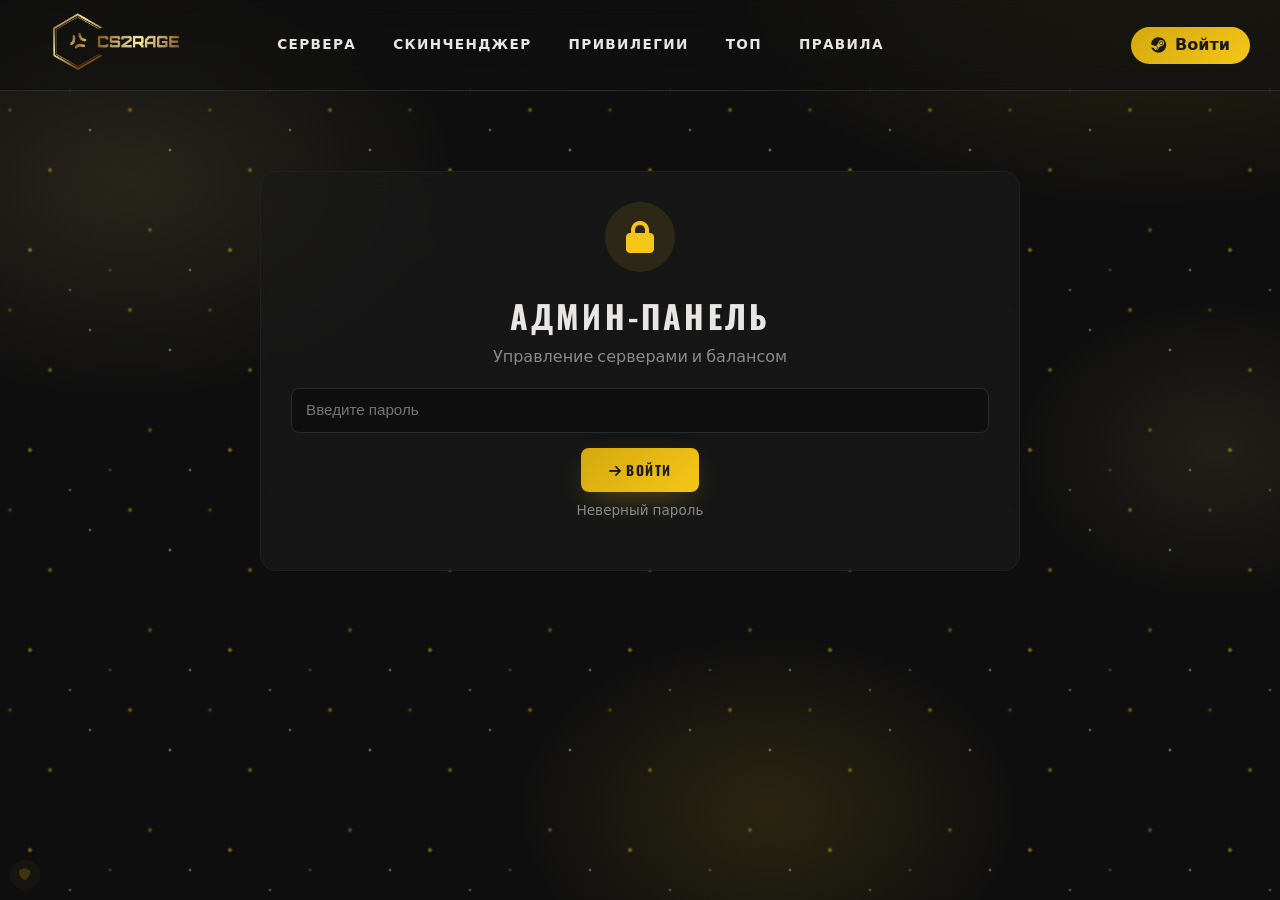
==== commit c84bdfc4: "gssdf" ====
--- a/cs2rage/admin.html
+++ b/cs2rage/admin.html
@@ -9,188 +9,8 @@
     <link href="https://fonts.googleapis.com/css2?family=Rajdhani:wght@500;600;700&family=Oswald:wght@500;700&display=swap" rel="stylesheet">
     <link rel="stylesheet" href="https://cdnjs.cloudflare.com/ajax/libs/font-awesome/6.0.0-beta3/css/all.min.css">
     <link rel="stylesheet" href="css/main.css">
-    <style>
-        * { margin: 0; padding: 0; box-sizing: border-box; }
-        body { background: #0f0f0f; font-family: 'Rajdhani', sans-serif; color: #e8e6e3; }
-        
-        .admin-container { max-width: 1200px; margin: 2rem auto; padding: 0 2rem; }
-        .admin-card {
-            background: rgba(26,26,26,0.7);
-            backdrop-filter: blur(12px);
-            border: 1px solid rgba(42,42,42,0.5);
-            border-radius: 20px;
-            padding: 1.5rem;
-            margin-bottom: 1.5rem;
-        }
-        .admin-card h2 {
-            color: #e0883a;
-            font-family: 'Oswald', sans-serif;
-            margin-bottom: 1rem;
-            font-size: 1.2rem;
-            display: flex;
-            justify-content: space-between;
-            align-items: center;
-            flex-wrap: wrap;
-            gap: 0.5rem;
-        }
-        .admin-input {
-            background: #0f0f0f;
-            border: 1px solid #2a2a2a;
-            border-radius: 10px;
-            padding: 0.7rem;
-            color: #e8e6e3;
-            width: 100%;
-            margin-bottom: 0.5rem;
-            outline: none;
-        }
-        .admin-input:focus { border-color: #e0883a; }
-        .admin-btn {
-            background: linear-gradient(135deg, #c0702a, #f0a050);
-            border: none;
-            border-radius: 30px;
-            padding: 0.7rem 1.5rem;
-            color: #1a1a1a;
-            font-weight: 700;
-            cursor: pointer;
-            transition: 0.2s;
-        }
-        .admin-btn-small {
-            background: linear-gradient(135deg, #c0702a, #f0a050);
-            border: none;
-            border-radius: 20px;
-            padding: 0.3rem 0.8rem;
-            color: #1a1a1a;
-            font-weight: 700;
-            cursor: pointer;
-            font-size: 0.7rem;
-        }
-        .admin-btn:hover, .admin-btn-small:hover { transform: translateY(-1px); }
-        
-        .login-card {
-            max-width: 400px;
-            margin: 100px auto;
-            text-align: center;
-        }
-        .login-card .admin-icon {
-            width: 70px;
-            height: 70px;
-            background: rgba(224,136,58,0.1);
-            border-radius: 50%;
-            display: flex;
-            align-items: center;
-            justify-content: center;
-            margin: 0 auto 20px;
-            font-size: 2rem;
-            color: #e0883a;
-        }
-        .admin-error { color: #e34d4d; font-size: 0.8rem; margin-top: 0.5rem; display: none; }
-        
-        .tabs {
-            display: flex;
-            gap: 1rem;
-            margin-bottom: 1.5rem;
-            border-bottom: 1px solid rgba(42,42,42,0.5);
-            padding-bottom: 0.5rem;
-        }
-        .tab-btn {
-            background: none;
-            border: none;
-            color: #8a8a8a;
-            font-size: 1rem;
-            cursor: pointer;
-            padding: 0.5rem 1rem;
-            transition: 0.2s;
-        }
-        .tab-btn.active { color: #e0883a; border-bottom: 2px solid #e0883a; }
-        .tab-content { display: none; }
-        .tab-content.active { display: block; }
-        
-        .users-list {
-            display: flex;
-            flex-direction: column;
-            gap: 0.5rem;
-            max-height: 500px;
-            overflow-y: auto;
-        }
-        .user-row {
-            background: rgba(15,15,15,0.8);
-            border-radius: 12px;
-            padding: 0.8rem;
-            display: flex;
-            justify-content: space-between;
-            align-items: center;
-            flex-wrap: wrap;
-            gap: 0.5rem;
-        }
-        .user-info {
-            display: flex;
-            align-items: center;
-            gap: 0.8rem;
-        }
-        .user-avatar {
-            width: 40px;
-            height: 40px;
-            border-radius: 50%;
-        }
-        .user-balance {
-            color: #e0883a;
-            font-weight: 700;
-            font-size: 1.1rem;
-        }
-        .balance-input {
-            width: 120px;
-            background: #0f0f0f;
-            border: 1px solid #2a2a2a;
-            border-radius: 8px;
-            padding: 0.4rem 0.6rem;
-            color: #e8e6e3;
-            text-align: center;
-        }
-        .action-btns {
-            display: flex;
-            gap: 0.5rem;
-        }
-        .action-btn {
-            background: rgba(15,15,15,0.8);
-            border: 1px solid #2a2a2a;
-            border-radius: 20px;
-            padding: 0.4rem 0.8rem;
-            font-size: 0.7rem;
-            cursor: pointer;
-            transition: 0.2s;
-            color: #e8e6e3;
-        }
-        .action-btn:hover { border-color: #e0883a; color: #e0883a; }
-        
-        .toast {
-            position: fixed;
-            top: 90px;
-            right: 20px;
-            background: #1a1a1a;
-            border-left: 4px solid #e0883a;
-            border-radius: 12px;
-            padding: 0.8rem 1.2rem;
-            display: flex;
-            align-items: center;
-            gap: 0.8rem;
-            z-index: 10000;
-            animation: slideInRight 0.3s ease forwards;
-        }
-        @keyframes slideInRight {
-            from { opacity: 0; transform: translateX(50px); }
-            to { opacity: 1; transform: translateX(0); }
-        }
-        
-        input[type="number"] {
-            -webkit-appearance: none;
-            -moz-appearance: textfield;
-            appearance: textfield;
-        }
-        input[type="number"]::-webkit-inner-spin-button,
-        input[type="number"]::-webkit-outer-spin-button {
-            display: none;
-        }
-    </style>
+    <link rel="stylesheet" href="css/admin.css">
+    <link rel="icon" type="image/png" href="images/favicon.png">
 </head>
 <body>
 
@@ -218,16 +38,9 @@
         
         <div id="usersTab" class="tab-content active">
             <div class="admin-card">
-                <h2>
-                    👥 Управление балансом пользователей
-                    <button class="admin-btn-small" id="refreshUsersBtn"><i class="fas fa-sync-alt"></i> Обновить</button>
-                </h2>
+                <h2>👥 Управление балансом пользователей <button class="admin-btn-small" id="refreshUsersBtn"><i class="fas fa-sync-alt"></i> Обновить</button></h2>
                 <input type="text" id="searchUser" class="admin-input" placeholder="🔍 Поиск по нику или SteamID...">
-                <div id="usersList" class="users-list">
-                    <div style="text-align:center; padding:2rem; color:#8a8a8a;">
-                        <i class="fas fa-spinner fa-pulse"></i> Загрузка пользователей...
-                    </div>
-                </div>
+                <div id="usersList" class="users-list"><div class="loading-text"><i class="fas fa-spinner fa-pulse"></i> Загрузка пользователей...</div></div>
             </div>
         </div>
         
@@ -235,7 +48,7 @@
             <div class="admin-card">
                 <h2><i class="fas fa-plus-circle"></i> Добавить сервер</h2>
                 <div class="admin-form">
-                    <div style="display: flex; gap: 1rem; flex-wrap: wrap; margin-bottom: 1rem;">
+                    <div class="admin-row">
                         <input type="text" id="srvName" class="admin-input" placeholder="Название сервера" style="flex:2">
                         <select id="srvMode" class="admin-input" style="flex:1">
                             <option value="public">Public</option>
@@ -243,7 +56,7 @@
                             <option value="arena">Arena 1v1</option>
                         </select>
                     </div>
-                    <div style="display: flex; gap: 1rem; flex-wrap: wrap; margin-bottom: 1rem;">
+                    <div class="admin-row">
                         <input type="text" id="srvMap" class="admin-input" placeholder="Карта (например de_mirage)" style="flex:1">
                         <select id="srvRegion" class="admin-input" style="flex:1">
                             <option value="ru">Россия</option>
@@ -251,7 +64,7 @@
                         </select>
                         <input type="text" id="srvCity" class="admin-input" placeholder="Город" style="flex:1">
                     </div>
-                    <div style="display: flex; gap: 1rem; flex-wrap: wrap; margin-bottom: 1rem;">
+                    <div class="admin-row">
                         <input type="number" id="srvSlots" class="admin-input" placeholder="Слотов" value="32" style="flex:1">
                         <input type="number" id="srvPlayers" class="admin-input" placeholder="Игроков онлайн" value="0" style="flex:1">
                         <select id="srvStatus" class="admin-input" style="flex:1">
@@ -273,225 +86,6 @@
     </div>
 </div>
 
-<script>
-const ADMIN_PASSWORD = 'Alan13375267';
-let allUsers = [];
-let customServers = [];
-
-async function loadUsers() {
-    const container = document.getElementById('usersList');
-    if (container) {
-        container.innerHTML = '<div style="text-align:center; padding:2rem; color:#8a8a8a;"><i class="fas fa-spinner fa-pulse"></i> Загрузка пользователей...</div>';
-    }
-    
-    try {
-        const response = await fetch('/api/get-users.php');
-        const data = await response.json();
-        
-        if (data.success && data.users) {
-            allUsers = data.users;
-            renderUsers();
-        } else {
-            container.innerHTML = '<div style="text-align:center; padding:2rem; color:#e34d4d;">❌ Ошибка: ' + (data.error || 'Неизвестная ошибка') + '</div>';
-        }
-    } catch(e) {
-        container.innerHTML = '<div style="text-align:center; padding:2rem; color:#e34d4d;">❌ Ошибка соединения</div>';
-    }
-}
-
-async function updateBalance(steamid, newBalance) {
-    try {
-        const response = await fetch('/api/update-balance.php', {
-            method: 'POST',
-            headers: { 'Content-Type': 'application/json' },
-            body: JSON.stringify({ steamid: steamid, balance: newBalance })
-        });
-        const data = await response.json();
-        if (data.success) {
-            showToast('Баланс обновлён!');
-            loadUsers();
-        } else {
-            showToast('Ошибка: ' + data.error, true);
-        }
-    } catch(e) {
-        showToast('Ошибка соединения', true);
-    }
-}
-
-function renderUsers() {
-    const search = document.getElementById('searchUser')?.value.toLowerCase() || '';
-    const filtered = allUsers.filter(u => 
-        (u.nickname?.toLowerCase() || '').includes(search) || 
-        (u.steamid?.includes(search))
-    );
-    
-    const container = document.getElementById('usersList');
-    if (!container) return;
-    
-    if (filtered.length === 0) {
-        container.innerHTML = '<div style="text-align:center; padding:2rem; color:#8a8a8a;">👤 Пользователи не найдены</div>';
-        return;
-    }
-    
-    container.innerHTML = filtered.map(u => `
-        <div class="user-row">
-            <div class="user-info">
-                <img src="${u.avatar || '/images/default-avatar.png'}" class="user-avatar" onerror="this.src='/images/default-avatar.png'">
-                <div>
-                    <strong>${escapeHtml(u.nickname || 'Unknown')}</strong><br>
-                    <span style="font-size:0.7rem; color:#8a8a8a;">${u.steamid || '—'}</span>
-                </div>
-            </div>
-            <div style="display:flex; align-items:center; gap:0.5rem; flex-wrap:wrap;">
-                <span class="user-balance" id="balance-${u.steamid}">${u.balance || 0} ₽</span>
-                <input type="number" id="input-${u.steamid}" class="balance-input" placeholder="Сумма" value="0">
-                <div class="action-btns">
-                    <button class="action-btn" onclick="updateBalance('${u.steamid}', (parseInt(document.getElementById('input-${u.steamid}').value) || 0) + (${u.balance || 0}))">➕ Добавить</button>
-                    <button class="action-btn" onclick="updateBalance('${u.steamid}', (${u.balance || 0}) - (parseInt(document.getElementById('input-${u.steamid}').value) || 0))">➖ Снять</button>
-                    <button class="action-btn" onclick="updateBalance('${u.steamid}', parseInt(document.getElementById('input-${u.steamid}').value) || 0)">✏️ Установить</button>
-                </div>
-            </div>
-        </div>
-    `).join('');
-}
-
-function showToast(message, isError = false) {
-    const toast = document.createElement('div');
-    toast.className = 'toast';
-    toast.style.borderLeftColor = isError ? '#e34d4d' : '#e0883a';
-    toast.innerHTML = `<i class="fas ${isError ? 'fa-exclamation-circle' : 'fa-check-circle'}"></i><div>${message}</div>`;
-    document.body.appendChild(toast);
-    setTimeout(() => toast.remove(), 3000);
-}
-
-function escapeHtml(str) {
-    if (!str) return '';
-    return str.replace(/[&<>]/g, m => m === '&' ? '&amp;' : (m === '<' ? '&lt;' : '&gt;'));
-}
-
-function checkAdminAuth() {
-    const password = document.getElementById('adminPassword')?.value;
-    if (password === ADMIN_PASSWORD) {
-        sessionStorage.setItem('adminAuth', 'true');
-        document.getElementById('loginScreen').style.display = 'none';
-        document.getElementById('adminPanel').style.display = 'block';
-        loadUsers();
-        loadServersFromStorage();
-    } else {
-        document.getElementById('loginError').style.display = 'block';
-    }
-}
-
-function loadServersFromStorage() {
-    const saved = localStorage.getItem('customServers');
-    customServers = saved ? JSON.parse(saved) : [];
-    renderServersList();
-}
-
-function saveServersToStorage() {
-    localStorage.setItem('customServers', JSON.stringify(customServers));
-}
-
-function addServer() {
-    const name = document.getElementById('srvName')?.value.trim();
-    if (!name) {
-        showToast('Введите название сервера', true);
-        return;
-    }
-    
-    const newServer = {
-        id: Date.now(),
-        name: name,
-        mode: document.getElementById('srvMode')?.value || 'public',
-        map: document.getElementById('srvMap')?.value || 'de_mirage',
-        region: document.getElementById('srvRegion')?.value || 'ru',
-        city: document.getElementById('srvCity')?.value || 'Москва',
-        slots: parseInt(document.getElementById('srvSlots')?.value) || 32,
-        players: parseInt(document.getElementById('srvPlayers')?.value) || 0,
-        status: document.getElementById('srvStatus')?.value || 'offline',
-        ip: document.getElementById('srvIp')?.value || '—'
-    };
-    
-    customServers.unshift(newServer);
-    saveServersToStorage();
-    renderServersList();
-    showToast('Сервер добавлен!');
-    
-    document.getElementById('srvName').value = '';
-    document.getElementById('srvIp').value = '';
-    document.getElementById('srvPlayers').value = '0';
-}
-
-function deleteServer(id) {
-    if (!confirm('Удалить сервер?')) return;
-    customServers = customServers.filter(s => s.id !== id);
-    saveServersToStorage();
-    renderServersList();
-    showToast('Сервер удалён');
-}
-
-function renderServersList() {
-    const search = document.getElementById('searchServer')?.value.toLowerCase() || '';
-    const filtered = customServers.filter(s => 
-        s.name.toLowerCase().includes(search) || 
-        s.map.toLowerCase().includes(search)
-    );
-    
-    const container = document.getElementById('serversList');
-    const countSpan = document.getElementById('serversCount');
-    if (!container) return;
-    if (countSpan) countSpan.textContent = filtered.length;
-    
-    if (filtered.length === 0) {
-        container.innerHTML = '<div style="text-align:center; padding:2rem; color:#8a8a8a;">Нет добавленных серверов</div>';
-        return;
-    }
-    
-    container.innerHTML = filtered.map(s => `
-        <div class="user-row" style="justify-content:space-between;">
-            <div>
-                <div class="name"><strong>${escapeHtml(s.name)}</strong></div>
-                <div class="meta" style="font-size:0.7rem; color:#8a8a8a;">${s.map} · ${s.city} · ${s.status === 'online' ? '🟢 Online' : '⚫ Offline'} · 👥 ${s.players}/${s.slots}</div>
-            </div>
-            <button class="action-btn" style="background:transparent; border-color:#e34d4d;" onclick="deleteServer(${s.id})"><i class="fas fa-trash"></i> Удалить</button>
-        </div>
-    `).join('');
-}
-
-document.addEventListener('DOMContentLoaded', () => {
-    if (sessionStorage.getItem('adminAuth') === 'true') {
-        document.getElementById('loginScreen').style.display = 'none';
-        document.getElementById('adminPanel').style.display = 'block';
-        loadUsers();
-        loadServersFromStorage();
-    }
-    
-    document.getElementById('loginBtn')?.addEventListener('click', checkAdminAuth);
-    document.getElementById('adminPassword')?.addEventListener('keypress', (e) => {
-        if (e.key === 'Enter') checkAdminAuth();
-    });
-    document.getElementById('addServerBtn')?.addEventListener('click', addServer);
-    document.getElementById('refreshUsersBtn')?.addEventListener('click', loadUsers);
-    document.getElementById('searchUser')?.addEventListener('input', renderUsers);
-    document.getElementById('searchServer')?.addEventListener('input', renderServersList);
-    
-    document.querySelectorAll('.tab-btn').forEach(btn => {
-        btn.addEventListener('click', () => {
-            document.querySelectorAll('.tab-btn').forEach(b => b.classList.remove('active'));
-            btn.classList.add('active');
-            document.querySelectorAll('.tab-content').forEach(t => t.classList.remove('active'));
-            if (btn.dataset.tab === 'users') {
-                document.getElementById('usersTab').classList.add('active');
-                if (allUsers.length === 0) loadUsers();
-            } else {
-                document.getElementById('serversTab').classList.add('active');
-            }
-        });
-    });
-});
-
-window.updateBalance = updateBalance;
-window.deleteServer = deleteServer;
-</script>
+<script src="js/admin.js"></script>
 </body>
 </html>
--- a/cs2rage/css/main.css
+++ b/cs2rage/css/main.css
@@ -4,33 +4,29 @@
   --muted:#8a8a8a;
   --card:#1a1a1a;
   --border:#2a2a2a;
-  --primary:#e0883a;
-  --primary-glow:#f0a050;
+  --primary:#f5c518;
+  --primary-glow:#ffe380;
   --primary-fg:#1a1a1a;
   --radius:12px;
-  --shadow-orange:0 10px 30px -10px rgba(224,136,58,.4);
-  --gradient-orange:linear-gradient(135deg,#c0702a,#f0a050);
+  --shadow-orange:0 10px 30px -10px rgba(245,197,24,.4);
+  --gradient-orange:linear-gradient(135deg,#d4a90e,#f5c518);
 }
 *{box-sizing:border-box;margin:0;padding:0}
 html,body{background:var(--bg);color:var(--fg);font-family:'Rajdhani',system-ui,sans-serif;min-height:100vh}
 body{
   background-color: #0f0f0f;
   background-image:
-    /* Большое пятно справа сверху */
-    radial-gradient(800px 500px at 90% -10%, rgba(224,136,58, 0.15), transparent 60%),
-    /* Среднее пятно слева */
-    radial-gradient(600px 400px at 10% 20%, rgba(240,160,80, 0.10), transparent 55%),
-    /* Нижнее пятно */
-    radial-gradient(500px 350px at 60% 90%, rgba(224,136,58, 0.12), transparent 50%),
-    /* Ещё одно справа */
-    radial-gradient(400px 300px at 95% 50%, rgba(240,160,80, 0.08), transparent 50%);
+    radial-gradient(800px 500px at 90% -10%, rgba(245,197,24, 0.15), transparent 60%),
+    radial-gradient(600px 400px at 10% 20%, rgba(255,227,128, 0.10), transparent 55%),
+    radial-gradient(500px 350px at 60% 90%, rgba(245,197,24, 0.12), transparent 50%),
+    radial-gradient(400px 300px at 95% 50%, rgba(255,227,128, 0.08), transparent 50%);
   background-attachment: fixed;
 }
 h1,h2,h3,h4{font-family:'Oswald',sans-serif;letter-spacing:.04em}
 a{color:inherit;text-decoration:none}
 button,select,input{font-family:inherit;color:inherit}
 .container{max-width:1340px;margin:0 auto;padding:0 2rem}
-.text-glow{text-shadow:0 0 14px rgba(240,160,80,.5)}
+.text-glow{text-shadow:0 0 14px rgba(255,227,128,.5)}
 .text-primary{color:var(--primary)}
 .text-muted{color:var(--muted)}
 .bg-gradient-orange{background:var(--gradient-orange)}
@@ -46,20 +42,15 @@
 .logo-emoji{font-size:1.8rem}
 nav.main{display:flex;gap:.25rem}
 nav.main a{padding:.65rem 1rem;border-radius:8px;font-weight:600;font-size:.85rem;text-transform:uppercase;letter-spacing:.1em;color:var(--muted);transition:.2s}
-nav.main a:hover{color:var(--fg);background:rgba(224,136,58,.08)}
-nav.main a.active{color:var(--fg);background:rgba(224,136,58,.12);box-shadow:inset 0 0 0 1px rgba(224,136,58,.3)}
+nav.main a:hover{color:var(--fg);background:rgba(245,197,24,.08)}
+nav.main a.active{color:var(--fg);background:rgba(245,197,24,.12);box-shadow:inset 0 0 0 1px rgba(245,197,24,.3)}
 .online-pill{display:flex;align-items:center;gap:.5rem;background:var(--card);border:1px solid var(--border);padding:.5rem 1rem;border-radius:999px;font-size:.85rem;color:var(--muted)}
 .online-pill .dot{width:8px;height:8px;border-radius:50%;background:var(--primary);animation:pulse-dot 2s infinite}
 .online-pill b{color:var(--fg)}
 .btn-steam{background:var(--gradient-orange);color:var(--primary-fg);font-weight:700;text-transform:uppercase;letter-spacing:.1em;font-size:.75rem;padding:.65rem 1.25rem;border-radius:8px;border:none;cursor:pointer;box-shadow:var(--shadow-orange);transition:.2s}
 .btn-steam:hover{opacity:.9}
-/* Парящие оранжевые частицы */
+
 body::before {
-    /* Чтобы контент был поверх частиц */
-.container, header, footer, section {
-  position: relative;
-  z-index: 1;
-}
   content: '';
   position: fixed;
   top: 0;
@@ -69,16 +60,16 @@
   pointer-events: none;
   z-index: 0;
   background-image:
-    radial-gradient(3px 3px at 15% 25%, rgba(224,136,58, 0.6), transparent),
-    radial-gradient(2px 2px at 45% 65%, rgba(240,160,80, 0.5), transparent),
-    radial-gradient(3px 3px at 75% 15%, rgba(224,136,58, 0.4), transparent),
-    radial-gradient(2px 2px at 85% 75%, rgba(240,160,80, 0.6), transparent),
-    radial-gradient(3px 3px at 25% 85%, rgba(224,136,58, 0.5), transparent),
-    radial-gradient(2px 2px at 55% 35%, rgba(240,160,80, 0.3), transparent),
-    radial-gradient(3px 3px at 65% 55%, rgba(224,136,58, 0.5), transparent),
-    radial-gradient(2px 2px at 35% 45%, rgba(240,160,80, 0.4), transparent),
-    radial-gradient(3px 3px at 5% 55%, rgba(224,136,58, 0.3), transparent),
-    radial-gradient(2px 2px at 95% 35%, rgba(240,160,80, 0.5), transparent);
+    radial-gradient(3px 3px at 15% 25%, rgba(245,197,24, 0.6), transparent),
+    radial-gradient(2px 2px at 45% 65%, rgba(255,227,128, 0.5), transparent),
+    radial-gradient(3px 3px at 75% 15%, rgba(245,197,24, 0.4), transparent),
+    radial-gradient(2px 2px at 85% 75%, rgba(255,227,128, 0.6), transparent),
+    radial-gradient(3px 3px at 25% 85%, rgba(245,197,24, 0.5), transparent),
+    radial-gradient(2px 2px at 55% 35%, rgba(255,227,128, 0.3), transparent),
+    radial-gradient(3px 3px at 65% 55%, rgba(245,197,24, 0.5), transparent),
+    radial-gradient(2px 2px at 35% 45%, rgba(255,227,128, 0.4), transparent),
+    radial-gradient(3px 3px at 5% 55%, rgba(245,197,24, 0.3), transparent),
+    radial-gradient(2px 2px at 95% 35%, rgba(255,227,128, 0.5), transparent);
   background-size: 200px 200px;
   animation: float-particles 20s ease-in-out infinite;
 }
@@ -98,543 +89,58 @@
 footer.site .col a{display:block;font-size:.85rem;color:var(--muted);padding:.25rem 0}
 footer.site .col a:hover{color:var(--primary)}
 footer.site .cols{display:flex;gap:3rem;flex-wrap:wrap}
-/* ===== СТЕКЛЯННЫЙ ЭФФЕКТ (Glassmorphism) ===== */
 
-/* Карточки */
-.server-card,
-.mode-btn,
-.mode-info,
-.tier,
-.faq-item,
-.rule-item,
-.ban-type-card,
-.weapon,
-.skin-cats,
-.skin-main,
-.admin-card,
-.top-table {
-  backdrop-filter: blur(12px);
-  -webkit-backdrop-filter: blur(12px);
-  background: rgba(26, 26, 26, 0.7) !important;
-  border: 1px solid rgba(42, 42, 42, 0.5) !important;
-}
+/* Обводка карточек */
+.server-card:hover,.mode-btn:hover,.tier:hover{border:1px solid #f5c518;box-shadow:0 0 0 1px rgba(245,197,24,0.3),0 8px 20px rgba(0,0,0,0.2);transition:all .2s ease}
 
-/* Кнопки */
-.btn-steam,
-.btn-connect,
-.btn-apply,
-.btn-random,
-.admin-btn,
-.tier .buy,
-nav.main a,
-.mode-btn,
-.weapon {
-  backdrop-filter: blur(8px);
-  -webkit-backdrop-filter: blur(8px);
-}
+/* Активный пункт меню */
+nav.main a.active{position:relative;color:#f5c518}
+nav.main a.active::after{content:'';position:absolute;bottom:-4px;left:50%;transform:translateX(-50%);width:20px;height:2px;background:#f5c518;border-radius:2px}
+
+/* Блеск карточек */
+.server-card,.tier,.skin-tile,.mode-btn,.faq-item,.rule-item{position:relative;overflow:hidden}
+.server-card::before,.tier::before,.skin-tile::before,.mode-btn::before,.faq-item::before,.rule-item::before{content:'';position:absolute;top:0;left:-150%;width:80%;height:100%;background:linear-gradient(90deg,transparent,rgba(245,197,24,0.03),rgba(245,197,24,0.06),rgba(245,197,24,0.03),transparent);transform:skewX(-15deg);transition:left .8s ease;pointer-events:none}
+.server-card:hover::before,.tier:hover::before,.skin-tile:hover::before,.mode-btn:hover::before,.faq-item:hover::before,.rule-item:hover::before{left:100%}
+
+/* Логотип */
+.logo-icon{background:rgba(245,197,24,0.1);border:2px solid rgba(245,197,24,0.3)}
+.logo:hover .logo-icon{border-color:rgba(245,197,24,0.6);box-shadow:0 0 15px rgba(245,197,24,0.2)}
+.logo-text .rage{color:var(--primary)}
+
+/* Стеклянный эффект */
+.server-card,.mode-btn,.mode-info,.tier,.faq-item,.rule-item,.ban-type-card,.weapon,.skin-cats,.skin-main,.admin-card,.top-table{backdrop-filter:blur(12px);-webkit-backdrop-filter:blur(12px);background:rgba(26,26,26,0.7)!important;border:1px solid rgba(42,42,42,0.5)!important}
+header.site{backdrop-filter:blur(16px)!important;-webkit-backdrop-filter:blur(16px)!important;background:rgba(15,15,15,0.6)!important}
+footer.site{backdrop-filter:blur(16px);-webkit-backdrop-filter:blur(16px);background:rgba(15,15,15,0.5)!important}
+.server-card:hover,.tier:hover,.rule-item:hover,.weapon:hover{background:rgba(26,26,26,0.85)!important}
+
+/* Прелоадер */
+.preloader{position:fixed;top:0;left:0;width:100%;height:100%;background:#0a0f1c;display:flex;justify-content:center;align-items:center;z-index:9999;transition:opacity .5s ease}
+.preloader.hide{opacity:0;pointer-events:none}
+.loader{width:50px;height:50px;border:3px solid rgba(245,197,24,0.2);border-top-color:#f5c518;border-radius:50%;animation:spin .8s linear infinite}
+@keyframes spin{to{transform:rotate(360deg)}}
+
+/* Анимации */
+@keyframes fadeInUp{from{opacity:0;transform:translateY(30px)}to{opacity:1;transform:translateY(0)}}
+.server-card,.tier,.mode-btn,.skin-tile,.faq-item,.rule-item{animation:fadeInUp .5s ease forwards;opacity:0}
+.server-card:nth-child(1){animation-delay:.05s}
+.server-card:nth-child(2){animation-delay:.1s}
+.server-card:nth-child(3){animation-delay:.15s}
+.server-card:nth-child(4){animation-delay:.2s}
+.server-card:nth-child(5){animation-delay:.25s}
+
+.container,header,footer,section{position:relative;z-index:1}
+
+/* Скрыть стрелки number */
+input[type="number"]{-webkit-appearance:none;-moz-appearance:textfield;appearance:textfield}
+input[type="number"]::-webkit-inner-spin-button,input[type="number"]::-webkit-outer-spin-button{display:none;-webkit-appearance:none;margin:0}
 
 /* Хедер */
-header.site {
-  backdrop-filter: blur(16px) !important;
-  -webkit-backdrop-filter: blur(16px) !important;
-  background: rgba(15, 15, 15, 0.6) !important;
-}
+.site-header{position:sticky;top:0;z-index:100;backdrop-filter:blur(16px);background:rgba(15,15,15,0.85);border-bottom:1px solid var(--border);width:100%}
+.header-inner{max-width:1400px;margin:0 auto;padding:0 2rem;display:flex;justify-content:space-between;align-items:center;height:70px;gap:1rem;flex-wrap:wrap}
+.nav-links{display:flex;gap:0.5rem;flex-wrap:wrap;justify-content:center}
+.nav-links a{padding:0.65rem 1rem;border-radius:8px;font-weight:600;font-size:0.85rem;text-transform:uppercase;letter-spacing:0.1em;color:var(--muted);text-decoration:none;transition:0.2s;white-space:nowrap}
+.nav-links a:hover,.nav-links a.active{color:var(--fg);background:rgba(245,197,24,0.12)}
+.steam-login-btn{background:linear-gradient(135deg,#d4a90e,#f5c518);color:#1a1a1a;font-weight:700;text-transform:uppercase;letter-spacing:0.1em;font-size:0.75rem;padding:0.65rem 1.25rem;border-radius:8px;transition:0.2s;box-shadow:0 4px 12px rgba(245,197,24,0.3);display:inline-flex;align-items:center;gap:0.5rem;text-decoration:none;white-space:nowrap}
+.steam-login-btn:hover{opacity:0.9;transform:translateY(-1px)}
 
-/* Футер */
-footer.site {
-  backdrop-filter: blur(16px);
-  -webkit-backdrop-filter: blur(16px);
-  background: rgba(15, 15, 15, 0.5) !important;
-}
-
-/* При наведении — больше непрозрачности */
-.server-card:hover,
-.tier:hover,
-.rule-item:hover,
-.weapon:hover {
-  background: rgba(26, 26, 26, 0.85) !important;
-}
-/* Логотип */
-.logo {
-    font-family: 'Oswald', sans-serif;
-    font-size: 1.5rem;
-    letter-spacing: .2em;
-    font-weight: 700;
-    display: inline-flex;
-    align-items: center;
-    gap: .5rem;
-    text-decoration: none;
-}
-
-/* Анимация только для треугольника (стрелочки) */
-.logo:hover .text-primary:first-child {
-    animation: fullRotate 0.6s ease-in-out;
-}
-
-@keyframes fullRotate {
-    0% {
-        transform: rotate(0deg);
-    }
-    100% {
-        transform: rotate(360deg);
-    }
-}
-/* Обводка только для карточек серверов */
-.server-card:hover,
-.mode-btn:hover,
-.tier:hover {
-    border: 1px solid #e0883a;
-    box-shadow: 0 0 0 1px rgba(224,136,58,0.3), 0 8px 20px rgba(0,0,0,0.2);
-    transition: all 0.2s ease;
-}
-/* Добавить в конец main.css */
-@keyframes fadeInUp {
-    from {
-        opacity: 0;
-        transform: translateY(30px);
-    }
-    to {
-        opacity: 1;
-        transform: translateY(0);
-    }
-}
-
-.server-card, .tier, .mode-btn, .skin-tile, .faq-item, .rule-item {
-    animation: fadeInUp 0.5s ease forwards;
-    opacity: 0;
-}
-
-.server-card:nth-child(1) { animation-delay: 0.05s; }
-.server-card:nth-child(2) { animation-delay: 0.1s; }
-.server-card:nth-child(3) { animation-delay: 0.15s; }
-.server-card:nth-child(4) { animation-delay: 0.2s; }
-.server-card:nth-child(5) { animation-delay: 0.25s; }
-/* Мягкий блеск на карточках (едва заметный) */
-.server-card, .tier, .skin-tile, .mode-btn, .faq-item, .rule-item {
-    position: relative;
-    overflow: hidden;
-}
-
-.server-card::before, .tier::before, .skin-tile::before, 
-.mode-btn::before, .faq-item::before, .rule-item::before {
-    content: '';
-    position: absolute;
-    top: 0;
-    left: -150%;
-    width: 80%;
-    height: 100%;
-    background: linear-gradient(90deg, 
-        transparent, 
-        rgba(224,136,58,0.03), 
-        rgba(224,136,58,0.06),
-        rgba(224,136,58,0.03), 
-        transparent);
-    transform: skewX(-15deg);
-    transition: left 0.8s ease;
-    pointer-events: none;
-}
-
-.server-card:hover::before, .tier:hover::before, .skin-tile:hover::before,
-.mode-btn:hover::before, .faq-item:hover::before, .rule-item:hover::before {
-    left: 100%;
-}
-/* Минималистичная подсветка активного пункта меню */
-nav.main a.active {
-    position: relative;
-    color: #e0883a;
-}
-
-nav.main a.active::after {
-    content: '';
-    position: absolute;
-    bottom: -4px;
-    left: 50%;
-    transform: translateX(-50%);
-    width: 20px;
-    height: 2px;
-    background: #e0883a;
-    border-radius: 2px;
-}
-/* Добавить в main.css */
-.preloader {
-    position: fixed;
-    top: 0;
-    left: 0;
-    width: 100%;
-    height: 100%;
-    background: #0a0f1c;
-    display: flex;
-    justify-content: center;
-    align-items: center;
-    z-index: 9999;
-    transition: opacity 0.5s ease;
-}
-
-.preloader.hide {
-    opacity: 0;
-    pointer-events: none;
-}
-
-.loader {
-    width: 50px;
-    height: 50px;
-    border: 3px solid rgba(224,136,58,0.2);
-    border-top-color: #e0883a;
-    border-radius: 50%;
-    animation: spin 0.8s linear infinite;
-}
-
-@keyframes spin {
-    to { transform: rotate(360deg); }
-}
-
-.skeleton-loader {
-    background: linear-gradient(90deg, #1a1f2e 25%, #2a2f3e 50%, #1a1f2e 75%);
-    background-size: 200% 100%;
-    animation: loading 1.5s infinite;
-    border-radius: 8px;
-}
-
-@keyframes loading {
-    0% { background-position: 200% 0; }
-    100% { background-position: -200% 0; }
-}
-
-@keyframes spinLoader {
-    to { transform: rotate(360deg); }
-}
-
-.loading-spinner {
-    width: 24px;
-    height: 24px;
-    border: 2px solid rgba(224,136,58,0.2);
-    border-top-color: #e0883a;
-    border-radius: 50%;
-    animation: spinLoader 0.6s linear infinite;
-    display: inline-block;
-}
-/* ===== ПЛАВНЫЕ АНИМАЦИИ ДЛЯ ВСЕХ ДЕЙСТВИЙ ===== */
-
-/* Плавное появление контента при загрузке */
-.container, section, .server-card, .mode-btn, .tier, .weapon, .faq-item, .rule-item {
-    animation: fadeInUp 0.5s cubic-bezier(0.2, 0.9, 0.4, 1.1) forwards;
-    opacity: 0;
-}
-
-/* Задержки для элементов */
-.server-card:nth-child(1) { animation-delay: 0.05s; }
-.server-card:nth-child(2) { animation-delay: 0.1s; }
-.server-card:nth-child(3) { animation-delay: 0.15s; }
-.server-card:nth-child(4) { animation-delay: 0.2s; }
-.server-card:nth-child(5) { animation-delay: 0.25s; }
-.server-card:nth-child(6) { animation-delay: 0.3s; }
-.mode-btn:nth-child(1) { animation-delay: 0.05s; }
-.mode-btn:nth-child(2) { animation-delay: 0.1s; }
-.mode-btn:nth-child(3) { animation-delay: 0.15s; }
-
-@keyframes fadeInUp {
-    from {
-        opacity: 0;
-        transform: translateY(30px);
-    }
-    to {
-        opacity: 1;
-        transform: translateY(0);
-    }
-}
-
-/* Плавные переходы для всех кликабельных элементов */
-button, 
-a, 
-.mode-btn, 
-.server-card, 
-.weapon, 
-.tier .buy,
-.admin-btn,
-.btn-steam,
-.btn-connect,
-.filter select,
-.skin-cats button,
-.faq-item summary {
-    transition: all 0.3s cubic-bezier(0.2, 0.9, 0.4, 1.1) !important;
-}
-
-/* Эффект нажатия для кнопок */
-button:active, 
-.mode-btn:active, 
-.weapon:active,
-.btn-steam:active,
-.admin-btn:active {
-    transform: scale(0.97) !important;
-    transition: transform 0.1s ease !important;
-}
-
-/* Плавное изменение фона при ховере */
-button:hover, 
-.mode-btn:hover, 
-.weapon:hover,
-.server-card:hover,
-.tier:hover {
-    transition: all 0.25s cubic-bezier(0.2, 0.9, 0.4, 1.1) !important;
-}
-
-/* Плавное появление модальных окон */
-.commands-modal {
-    animation: fadeInModal 0.25s cubic-bezier(0.2, 0.9, 0.4, 1.1) forwards;
-}
-
-.commands-modal-content {
-    animation: slideUpModal 0.3s cubic-bezier(0.2, 0.9, 0.4, 1.1) forwards;
-}
-
-@keyframes fadeInModal {
-    from { opacity: 0; backdrop-filter: blur(0px); }
-    to { opacity: 1; backdrop-filter: blur(8px); }
-}
-
-@keyframes slideUpModal {
-    from { 
-        opacity: 0;
-        transform: translateY(50px) scale(0.95);
-    }
-    to { 
-        opacity: 1;
-        transform: translateY(0) scale(1);
-    }
-}
-
-/* Плавное закрытие модалки */
-.commands-modal.closing {
-    animation: fadeOutModal 0.2s ease forwards;
-}
-
-.commands-modal.closing .commands-modal-content {
-    animation: slideDownModal 0.2s ease forwards;
-}
-
-@keyframes fadeOutModal {
-    to { opacity: 0; backdrop-filter: blur(0px); }
-}
-
-@keyframes slideDownModal {
-    to { transform: translateY(30px) scale(0.95); opacity: 0; }
-}
-
-/* Плавная смена фильтров */
-.filters select,
-.filters input {
-    transition: all 0.2s cubic-bezier(0.2, 0.9, 0.4, 1.1) !important;
-}
-
-.filters select:focus,
-.filters input:focus {
-    transform: scale(1.02);
-    transition: all 0.15s ease !important;
-}
-
-/* Плавное появление серверов при фильтрации */
-.servers-grid .server-card {
-    animation: fadeInScale 0.3s cubic-bezier(0.2, 0.9, 0.4, 1.1) forwards;
-}
-
-@keyframes fadeInScale {
-    from {
-        opacity: 0;
-        transform: scale(0.95);
-    }
-    to {
-        opacity: 1;
-        transform: scale(1);
-    }
-}
-
-/* Плавное переключение режимов */
-.mode-info {
-    transition: all 0.3s cubic-bezier(0.2, 0.9, 0.4, 1.1) !important;
-}
-
-.mode-btn.active {
-    transition: all 0.25s cubic-bezier(0.2, 0.9, 0.4, 1.1) !important;
-}
-
-/* Плавный скролл для всей страницы */
-html {
-    scroll-behavior: smooth;
-}
-
-/* Плавное переключение вкладок в скинченджере */
-.skin-cats button {
-    transition: all 0.25s cubic-bezier(0.2, 0.9, 0.4, 1.1) !important;
-}
-
-.weapons-grid .weapon {
-    transition: all 0.2s cubic-bezier(0.2, 0.9, 0.4, 1.1) !important;
-}
-
-/* Плавное появление конфига скина */
-.skin-config {
-    animation: fadeInConfig 0.3s cubic-bezier(0.2, 0.9, 0.4, 1.1) forwards;
-}
-
-@keyframes fadeInConfig {
-    from {
-        opacity: 0;
-        transform: translateY(10px);
-    }
-    to {
-        opacity: 1;
-        transform: translateY(0);
-    }
-}
-
-/* Плавное изменение чисел в статистике */
-.stat b, .online-pill b {
-    transition: all 0.3s ease-out;
-}
-
-/* Плавный эффект для select dropdown */
-select {
-    cursor: pointer;
-    transition: all 0.2s ease !important;
-}
-
-select:hover {
-    border-color: var(--primary) !important;
-}
-
-/* Плавная анимация для FAQ */
-.faq-item {
-    transition: all 0.3s cubic-bezier(0.2, 0.9, 0.4, 1.1) !important;
-}
-
-.faq-item[open] {
-    transition: all 0.3s ease !important;
-}
-
-.faq-item p {
-    animation: fadeInText 0.25s ease forwards;
-}
-
-@keyframes fadeInText {
-    from { opacity: 0; transform: translateY(-5px); }
-    to { opacity: 1; transform: translateY(0); }
-}
-
-/* Плавная анимация для правил */
-.rule-item {
-    transition: all 0.25s cubic-bezier(0.2, 0.9, 0.4, 1.1) !important;
-}
-
-.rule-item:hover {
-    transform: translateX(5px);
-    transition: all 0.2s ease !important;
-}
-
-/* Плавный эффект для строк таблицы топа */
-.top-table tr {
-    transition: all 0.2s cubic-bezier(0.2, 0.9, 0.4, 1.1) !important;
-}
-
-.top-table tr:hover {
-    transform: scale(1.01);
-    transition: all 0.15s ease !important;
-}
-
-/* Плавное появление прелоадера */
-.preloader {
-    transition: opacity 0.5s cubic-bezier(0.2, 0.9, 0.4, 1.1) !important;
-}
-
-.preloader.hide {
-    transition: opacity 0.4s ease !important;
-}
-
-/* Плавный hover для карточек серверов */
-.server-card {
-    transition: all 0.3s cubic-bezier(0.2, 0.9, 0.4, 1.1) !important;
-}
-
-.server-card:hover {
-    transform: translateY(-5px);
-    transition: all 0.25s cubic-bezier(0.2, 0.9, 0.4, 1.1) !important;
-}
-
-/* Плавный эффект для кнопки команд */
-.btn-commands {
-    transition: all 0.25s cubic-bezier(0.2, 0.9, 0.4, 1.1) !important;
-}
-
-.btn-commands:hover {
-    transform: translateY(-2px);
-    transition: all 0.2s ease !important;
-}
-
-/* Плавные изменения в админ-панели */
-.admin-card, .admin-mod-item {
-    transition: all 0.25s cubic-bezier(0.2, 0.9, 0.4, 1.1) !important;
-}
-
-.admin-mod-item:hover {
-    transform: translateX(5px);
-    transition: all 0.2s ease !important;
-}
-/* ===== ФОНОВАЯ ГИФКА (едва заметная) ===== */
-.background-gif {
-    position: fixed;
-    top: 0;
-    left: 0;
-    width: 100%;
-    height: 100%;
-    z-index: 0;
-    pointer-events: none;
-    overflow: hidden;
-}
-
-.background-gif::before {
-    content: '';
-    position: absolute;
-    top: 0;
-    left: 0;
-    width: 100%;
-    height: 100%;
-    background-image: url('../images/bg-loop.gif');
-    background-size: cover;
-    background-position: center;
-    background-repeat: no-repeat;
-    opacity: 0.12;  /* Очень слабая прозрачность — почти незаметно */
-    animation: slowZoom 30s ease-in-out infinite;
-}
-
-@keyframes slowZoom {
-    0% { transform: scale(1); }
-    50% { transform: scale(1.05); }
-    100% { transform: scale(1); }
-}
-
-/* Убедимся, что весь контент поверх гифки */
-.container, header, footer, section, .hero, .modes, .filters, #servers {
-    position: relative;
-    z-index: 1;
-}
-
-/* Для body убираем старые радиальные градиенты если мешают */
-body {
-    background-color: #0f0f0f;
-    /* Раскомментируй если хочешь убрать старые пятна:
-    background-image: none; 
-    */
-}
-/* ===== ГИФКА ТОЛЬКО В ВЕРХНЕЙ ЧАСТИ (до серверов) ===== */
-/* Убираем стрелочки у полей ввода числа */
-input[type="number"] {
-    -webkit-appearance: none;
-    -moz-appearance: textfield;
-    appearance: textfield;
-}
-
-input[type="number"]::-webkit-inner-spin-button,
-input[type="number"]::-webkit-outer-spin-button {
-    display: none;
-    -webkit-appearance: none;
-    margin: 0;
-}+@media(max-width:768px){.header-inner{flex-direction:column;height:auto;padding:1rem;gap:0.8rem}.nav-links{justify-content:center}.nav-links a{padding:0.4rem 0.8rem;font-size:0.75rem}}
--- a/cs2rage/css/admin.css
+++ b/cs2rage/css/admin.css
@@ -0,0 +1,37 @@
+.admin-container{max-width:800px;margin:80px auto;padding:0 20px;position:relative;z-index:10}
+.admin-card{background:var(--card);border:1px solid var(--border);border-radius:16px;padding:30px;margin-bottom:25px;text-align:center}
+.admin-icon{width:70px;height:70px;background:rgba(245,197,24,.1);border-radius:50%;display:flex;align-items:center;justify-content:center;margin:0 auto 20px;font-size:2rem;color:var(--primary)}
+.admin-card h1{font-family:'Oswald',sans-serif;font-size:2rem;color:var(--fg);margin-bottom:8px;text-transform:uppercase;letter-spacing:.1em}
+.admin-card h2{font-family:'Oswald',sans-serif;font-size:1.3rem;color:var(--fg);margin-bottom:20px;text-align:left;text-transform:uppercase;letter-spacing:.05em}
+.admin-card p{color:var(--muted);margin-bottom:20px}
+.admin-field{margin-bottom:15px;text-align:left}
+.admin-field label{display:block;color:var(--muted);font-size:.7rem;margin-bottom:5px;text-transform:uppercase;letter-spacing:.1em;font-weight:600}
+.admin-field input,.admin-field select,.admin-field textarea{width:100%;padding:12px 14px;background:var(--bg);border:1px solid var(--border);border-radius:8px;color:var(--fg);font-size:.95rem;font-family:'Rajdhani',sans-serif;outline:none;transition:.3s;box-sizing:border-box}
+.admin-field input:focus,.admin-field select:focus{border-color:var(--primary);box-shadow:0 0 0 3px rgba(245,197,24,.08)}
+.admin-field select{cursor:pointer}
+.admin-field select option,.admin-field select optgroup{background:var(--card);color:var(--fg)}
+.admin-row{display:flex;gap:15px}
+.admin-row .admin-field{flex:1}
+.admin-btn{padding:12px 28px;background:var(--gradient-orange);color:var(--primary-fg);border:none;border-radius:8px;font-size:.85rem;font-weight:700;cursor:pointer;transition:.3s;font-family:'Oswald',sans-serif;text-transform:uppercase;letter-spacing:.1em;box-shadow:var(--shadow-orange)}
+.admin-btn:hover{opacity:.9;transform:translateY(-1px)}
+.admin-btn-outline{padding:10px 20px;background:transparent;color:var(--muted);border:1px solid var(--border);border-radius:8px;font-size:.8rem;cursor:pointer;transition:.3s;font-family:'Oswald',sans-serif;text-transform:uppercase;letter-spacing:.1em;text-decoration:none;display:inline-flex;align-items:center;gap:6px}
+.admin-btn-outline:hover{border-color:var(--primary);color:var(--primary)}
+.admin-error{color:var(--primary);font-size:.85rem;margin-top:10px}
+.admin-header{display:flex;justify-content:space-between;align-items:center;margin-bottom:25px;gap:15px}
+.admin-header h1{font-family:'Oswald',sans-serif;font-size:1.8rem;color:var(--fg);flex:1;text-align:center;text-transform:uppercase}
+.admin-stats{display:flex;gap:15px;margin-bottom:25px;flex-wrap:wrap;align-items:center}
+.admin-stat{background:var(--card);border:1px solid var(--border);border-radius:10px;padding:15px 20px;color:var(--muted);font-size:.75rem;text-transform:uppercase;letter-spacing:.1em}
+.admin-stat span{display:block;font-family:'Oswald',sans-serif;font-size:1.5rem;font-weight:700;color:var(--fg)}
+.admin-search{margin-bottom:15px}
+.admin-search input{width:100%;padding:10px 14px;background:var(--bg);border:1px solid var(--border);border-radius:8px;color:var(--fg);font-family:'Rajdhani',sans-serif;outline:none}
+.admin-mod-list{max-height:500px;overflow-y:auto}
+.admin-mod-item{display:flex;justify-content:space-between;align-items:center;padding:12px;border-bottom:1px solid var(--border);text-align:left}
+.admin-mod-item:last-child{border-bottom:none}
+.admin-mod-item-info h4{color:var(--fg);font-size:.95rem;margin-bottom:2px}
+.admin-mod-item-info span{color:var(--muted);font-size:.75rem;text-transform:uppercase;letter-spacing:.05em}
+.admin-mod-item-del{background:none;border:none;color:var(--primary);cursor:pointer;font-size:1rem;padding:5px 10px;transition:.3s}
+.admin-mod-item-del:hover{background:rgba(245,197,24,.1);border-radius:6px}
+.admin-form{text-align:left}
+#export-block{margin-top:15px;text-align:left}
+#export-block textarea{width:100%;height:120px;background:var(--bg);color:var(--muted);border:1px solid var(--border);border-radius:8px;padding:10px;font-family:monospace;font-size:.8rem;resize:none;box-sizing:border-box}
+@media(max-width:600px){.admin-row{flex-direction:column;gap:0}.admin-container{margin:40px auto}}
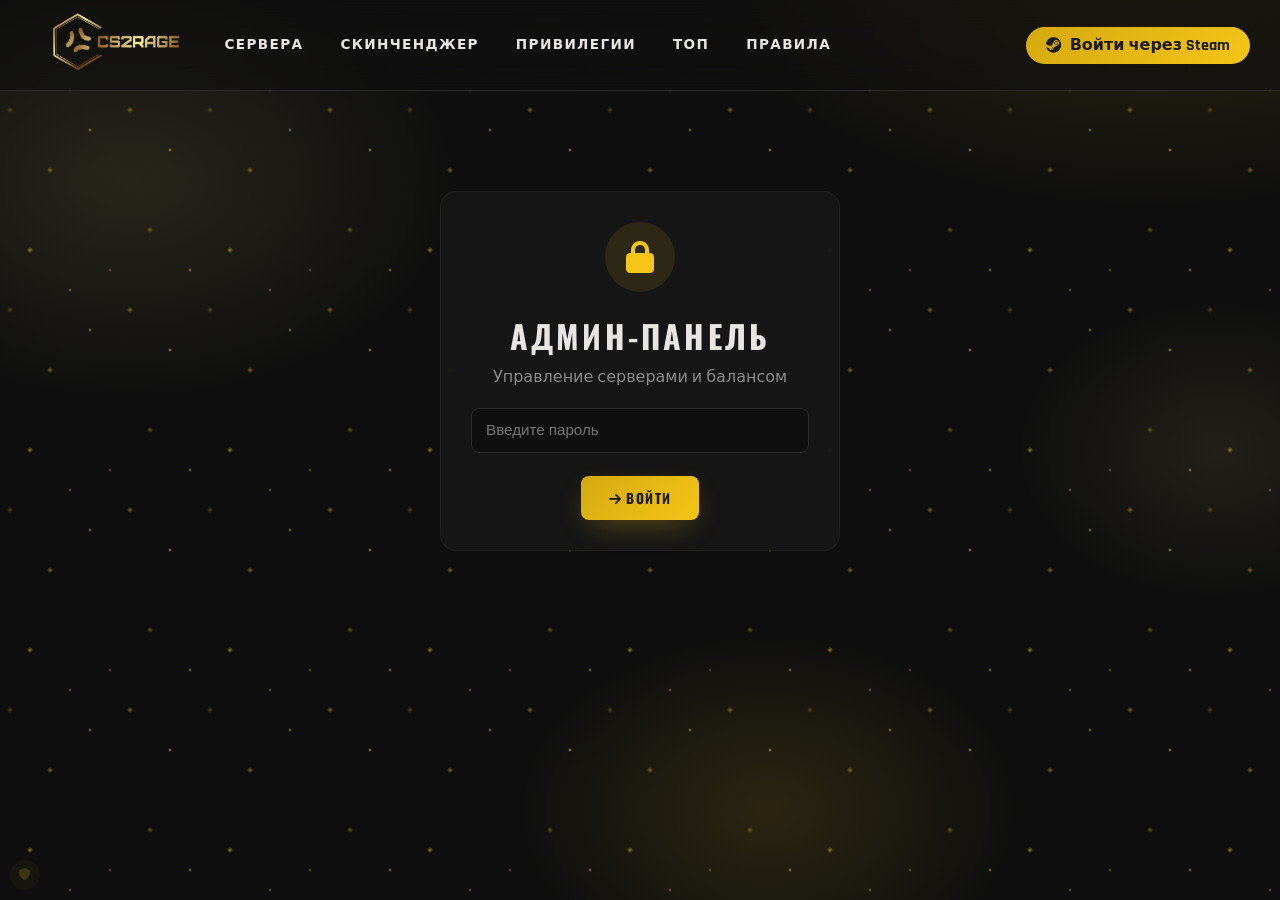
==== commit f67104dd: "дмух хуесос" ====
--- a/cs2rage/admin.html
+++ b/cs2rage/admin.html
@@ -32,15 +32,15 @@
     
     <div id="adminPanel" style="display:none;">
         <div class="tabs">
-            <button class="tab-btn active" data-tab="users">👥 Управление балансом</button>
-            <button class="tab-btn" data-tab="servers">🖥️ Управление серверами</button>
+            <button class="tab-btn active" data-tab="users">👥 Баланс</button>
+            <button class="tab-btn" data-tab="servers">🖥️ Серверы</button>
         </div>
         
         <div id="usersTab" class="tab-content active">
             <div class="admin-card">
-                <h2>👥 Управление балансом пользователей <button class="admin-btn-small" id="refreshUsersBtn"><i class="fas fa-sync-alt"></i> Обновить</button></h2>
+                <h2>👥 Управление балансом <button class="admin-btn-small" id="refreshUsersBtn"><i class="fas fa-sync-alt"></i> Обновить</button></h2>
                 <input type="text" id="searchUser" class="admin-input" placeholder="🔍 Поиск по нику или SteamID...">
-                <div id="usersList" class="users-list"><div class="loading-text"><i class="fas fa-spinner fa-pulse"></i> Загрузка пользователей...</div></div>
+                <div id="usersList" class="users-list"><div class="loading-text"><i class="fas fa-spinner fa-pulse"></i> Загрузка...</div></div>
             </div>
         </div>
         
@@ -57,7 +57,7 @@
                         </select>
                     </div>
                     <div class="admin-row">
-                        <input type="text" id="srvMap" class="admin-input" placeholder="Карта (например de_mirage)" style="flex:1">
+                        <input type="text" id="srvMap" class="admin-input" placeholder="Карта (de_mirage)" style="flex:1">
                         <select id="srvRegion" class="admin-input" style="flex:1">
                             <option value="ru">Россия</option>
                             <option value="eu">Европа</option>
@@ -66,20 +66,19 @@
                     </div>
                     <div class="admin-row">
                         <input type="number" id="srvSlots" class="admin-input" placeholder="Слотов" value="32" style="flex:1">
-                        <input type="number" id="srvPlayers" class="admin-input" placeholder="Игроков онлайн" value="0" style="flex:1">
+                        <input type="number" id="srvPlayers" class="admin-input" placeholder="Игроков" value="0" style="flex:1">
                         <select id="srvStatus" class="admin-input" style="flex:1">
                             <option value="online">Online</option>
                             <option value="offline" selected>Offline</option>
                         </select>
                     </div>
-                    <input type="text" id="srvIp" class="admin-input" placeholder="IP:Port (например 45.95.31.15:27015)">
-                    <button class="admin-btn" id="addServerBtn"><i class="fas fa-plus"></i> Добавить сервер</button>
+                    <input type="text" id="srvIp" class="admin-input" placeholder="IP:Port (45.95.31.15:27015)">
+                    <button class="admin-btn" id="addServerBtn"><i class="fas fa-plus"></i> Добавить</button>
                 </div>
             </div>
-            
             <div class="admin-card">
                 <h2><i class="fas fa-list"></i> Список серверов (<span id="serversCount">0</span>)</h2>
-                <input type="text" id="searchServer" class="admin-input" placeholder="🔍 Поиск по названию...">
+                <input type="text" id="searchServer" class="admin-input" placeholder="🔍 Поиск...">
                 <div id="serversList" class="users-list"></div>
             </div>
         </div>
--- a/cs2rage/css/main.css
+++ b/cs2rage/css/main.css
@@ -143,4 +143,44 @@
 .steam-login-btn{background:linear-gradient(135deg,#d4a90e,#f5c518);color:#1a1a1a;font-weight:700;text-transform:uppercase;letter-spacing:0.1em;font-size:0.75rem;padding:0.65rem 1.25rem;border-radius:8px;transition:0.2s;box-shadow:0 4px 12px rgba(245,197,24,0.3);display:inline-flex;align-items:center;gap:0.5rem;text-decoration:none;white-space:nowrap}
 .steam-login-btn:hover{opacity:0.9;transform:translateY(-1px)}
 
-@media(max-width:768px){.header-inner{flex-direction:column;height:auto;padding:1rem;gap:0.8rem}.nav-links{justify-content:center}.nav-links a{padding:0.4rem 0.8rem;font-size:0.75rem}}+@media(max-width:768px){.header-inner{flex-direction:column;height:auto;padding:1rem;gap:0.8rem}.nav-links{justify-content:center}.nav-links a{padding:0.4rem 0.8rem;font-size:0.75rem}}
+/* ===== АДАПТАЦИЯ ДЛЯ ТЕЛЕФОНОВ ===== */
+@media(max-width:768px){
+    .header-inner{flex-direction:column;height:auto;padding:0.8rem 1rem;gap:0.5rem}
+    .nav-links{justify-content:center;flex-wrap:wrap}
+    .nav-links a{padding:0.4rem 0.7rem;font-size:0.7rem}
+    .container{padding:1rem}
+    .page-title h1{font-size:2rem;letter-spacing:0.1em}
+    .page-title p{font-size:0.85rem}
+    .logo{font-size:1.2rem;gap:0.4rem}
+    .steam-login-btn{font-size:0.7rem;padding:0.5rem 1rem}
+    
+    /* Стеклянный эффект */
+    .server-card,.mode-btn,.mode-info,.tier,.faq-item,.rule-item,.ban-type-card,.weapon,.skin-cats,.skin-main,.admin-card,.top-table{padding:1rem}
+    
+    /* Карточки в 1 колонку */
+    .tiers{grid-template-columns:1fr}
+    .servers-grid{grid-template-columns:1fr}
+    .modes{grid-template-columns:repeat(2,1fr)}
+    
+    /* Статистика */
+    .hero-stats{flex-direction:row;gap:0.5rem}
+    .hero-stat{padding:0.6rem 1rem;min-width:80px}
+    .hero-stat b{font-size:1.3rem}
+    .hero-block{padding:1.5rem}
+    .hero-block h1{font-size:2rem}
+    
+    /* Таблица топа */
+    .top-table th,.top-table td{padding:0.5rem;font-size:0.75rem}
+    .top-table{overflow-x:auto;display:block}
+}
+
+@media(max-width:480px){
+    .page-title h1{font-size:1.5rem}
+    .hero-block h1{font-size:1.5rem}
+    .hero-stat b{font-size:1rem}
+    .modes{grid-template-columns:1fr}
+    .filters{flex-direction:column}
+    .search{width:100%}
+    .filter-group{flex-direction:column;width:100%}
+}
--- a/cs2rage/css/admin.css
+++ b/cs2rage/css/admin.css
@@ -1,37 +1,50 @@
-.admin-container{max-width:800px;margin:80px auto;padding:0 20px;position:relative;z-index:10}
+.admin-container{max-width:900px;margin:2rem auto;padding:0 20px;position:relative;z-index:10}
 .admin-card{background:var(--card);border:1px solid var(--border);border-radius:16px;padding:30px;margin-bottom:25px;text-align:center}
 .admin-icon{width:70px;height:70px;background:rgba(245,197,24,.1);border-radius:50%;display:flex;align-items:center;justify-content:center;margin:0 auto 20px;font-size:2rem;color:var(--primary)}
 .admin-card h1{font-family:'Oswald',sans-serif;font-size:2rem;color:var(--fg);margin-bottom:8px;text-transform:uppercase;letter-spacing:.1em}
-.admin-card h2{font-family:'Oswald',sans-serif;font-size:1.3rem;color:var(--fg);margin-bottom:20px;text-align:left;text-transform:uppercase;letter-spacing:.05em}
+.admin-card h2{font-family:'Oswald',sans-serif;font-size:1.3rem;color:var(--fg);margin-bottom:20px;text-align:left;text-transform:uppercase;letter-spacing:.05em;display:flex;justify-content:space-between;align-items:center;flex-wrap:wrap;gap:0.5rem}
 .admin-card p{color:var(--muted);margin-bottom:20px}
 .admin-field{margin-bottom:15px;text-align:left}
 .admin-field label{display:block;color:var(--muted);font-size:.7rem;margin-bottom:5px;text-transform:uppercase;letter-spacing:.1em;font-weight:600}
-.admin-field input,.admin-field select,.admin-field textarea{width:100%;padding:12px 14px;background:var(--bg);border:1px solid var(--border);border-radius:8px;color:var(--fg);font-size:.95rem;font-family:'Rajdhani',sans-serif;outline:none;transition:.3s;box-sizing:border-box}
-.admin-field input:focus,.admin-field select:focus{border-color:var(--primary);box-shadow:0 0 0 3px rgba(245,197,24,.08)}
-.admin-field select{cursor:pointer}
-.admin-field select option,.admin-field select optgroup{background:var(--card);color:var(--fg)}
-.admin-row{display:flex;gap:15px}
-.admin-row .admin-field{flex:1}
+
+.admin-input{width:100%;padding:12px 14px;background:var(--bg);border:1px solid var(--border);border-radius:8px;color:var(--fg);font-size:.95rem;font-family:'Rajdhani',sans-serif;outline:none;transition:.3s;box-sizing:border-box;margin-bottom:0.5rem}
+.admin-input:focus{border-color:var(--primary);box-shadow:0 0 0 3px rgba(245,197,24,.08)}
+select.admin-input{cursor:pointer}
+select.admin-input option,select.admin-input optgroup{background:var(--card);color:var(--fg)}
+
+.admin-row{display:flex;gap:15px;flex-wrap:wrap;margin-bottom:0}
+.admin-row .admin-input{flex:1}
 .admin-btn{padding:12px 28px;background:var(--gradient-orange);color:var(--primary-fg);border:none;border-radius:8px;font-size:.85rem;font-weight:700;cursor:pointer;transition:.3s;font-family:'Oswald',sans-serif;text-transform:uppercase;letter-spacing:.1em;box-shadow:var(--shadow-orange)}
 .admin-btn:hover{opacity:.9;transform:translateY(-1px)}
-.admin-btn-outline{padding:10px 20px;background:transparent;color:var(--muted);border:1px solid var(--border);border-radius:8px;font-size:.8rem;cursor:pointer;transition:.3s;font-family:'Oswald',sans-serif;text-transform:uppercase;letter-spacing:.1em;text-decoration:none;display:inline-flex;align-items:center;gap:6px}
-.admin-btn-outline:hover{border-color:var(--primary);color:var(--primary)}
-.admin-error{color:var(--primary);font-size:.85rem;margin-top:10px}
-.admin-header{display:flex;justify-content:space-between;align-items:center;margin-bottom:25px;gap:15px}
-.admin-header h1{font-family:'Oswald',sans-serif;font-size:1.8rem;color:var(--fg);flex:1;text-align:center;text-transform:uppercase}
-.admin-stats{display:flex;gap:15px;margin-bottom:25px;flex-wrap:wrap;align-items:center}
-.admin-stat{background:var(--card);border:1px solid var(--border);border-radius:10px;padding:15px 20px;color:var(--muted);font-size:.75rem;text-transform:uppercase;letter-spacing:.1em}
-.admin-stat span{display:block;font-family:'Oswald',sans-serif;font-size:1.5rem;font-weight:700;color:var(--fg)}
-.admin-search{margin-bottom:15px}
-.admin-search input{width:100%;padding:10px 14px;background:var(--bg);border:1px solid var(--border);border-radius:8px;color:var(--fg);font-family:'Rajdhani',sans-serif;outline:none}
-.admin-mod-list{max-height:500px;overflow-y:auto}
-.admin-mod-item{display:flex;justify-content:space-between;align-items:center;padding:12px;border-bottom:1px solid var(--border);text-align:left}
-.admin-mod-item:last-child{border-bottom:none}
-.admin-mod-item-info h4{color:var(--fg);font-size:.95rem;margin-bottom:2px}
-.admin-mod-item-info span{color:var(--muted);font-size:.75rem;text-transform:uppercase;letter-spacing:.05em}
-.admin-mod-item-del{background:none;border:none;color:var(--primary);cursor:pointer;font-size:1rem;padding:5px 10px;transition:.3s}
-.admin-mod-item-del:hover{background:rgba(245,197,24,.1);border-radius:6px}
+.admin-btn-small{background:var(--gradient-orange);border:none;border-radius:20px;padding:0.3rem 0.8rem;color:var(--primary-fg);font-weight:700;cursor:pointer;font-size:0.7rem;transition:.2s}
+.admin-btn-small:hover{transform:translateY(-1px)}
+.admin-error{color:#e34d4d;font-size:.85rem;margin-top:10px;display:none}
+
+.tabs{display:flex;gap:1rem;margin-bottom:1.5rem;border-bottom:1px solid var(--border);padding-bottom:0.5rem}
+.tab-btn{background:none;border:none;color:var(--muted);font-size:1rem;cursor:pointer;padding:0.5rem 1rem;transition:.2s}
+.tab-btn.active{color:var(--primary);border-bottom:2px solid var(--primary)}
+.tab-content{display:none}
+.tab-content.active{display:block}
+
+.login-card{max-width:400px;margin:100px auto;text-align:center}
+
+.users-list{display:flex;flex-direction:column;gap:0.5rem;max-height:500px;overflow-y:auto}
+.user-row{background:rgba(15,15,15,0.8);border-radius:12px;padding:0.8rem;display:flex;justify-content:space-between;align-items:center;flex-wrap:wrap;gap:0.5rem}
+.user-info{display:flex;align-items:center;gap:0.8rem}
+.user-avatar{width:40px;height:40px;border-radius:50%}
+.user-balance{color:var(--primary);font-weight:700;font-size:1.1rem}
+.balance-input{width:120px;background:#0f0f0f;border:1px solid var(--border);border-radius:8px;padding:0.4rem 0.6rem;color:var(--fg);text-align:center}
+.action-btns{display:flex;gap:0.5rem;flex-wrap:wrap}
+.action-btn{background:rgba(15,15,15,0.8);border:1px solid var(--border);border-radius:20px;padding:0.4rem 0.8rem;font-size:0.7rem;cursor:pointer;transition:.2s;color:var(--fg)}
+.action-btn:hover{border-color:var(--primary);color:var(--primary)}
+.loading-text{text-align:center;padding:2rem;color:var(--muted)}
+
 .admin-form{text-align:left}
-#export-block{margin-top:15px;text-align:left}
-#export-block textarea{width:100%;height:120px;background:var(--bg);color:var(--muted);border:1px solid var(--border);border-radius:8px;padding:10px;font-family:monospace;font-size:.8rem;resize:none;box-sizing:border-box}
+
+.toast{position:fixed;top:90px;right:20px;background:#1a1a1a;border-left:4px solid var(--primary);border-radius:12px;padding:0.8rem 1.2rem;display:flex;align-items:center;gap:0.8rem;z-index:10000;animation:slideInRight .3s ease forwards}
+@keyframes slideInRight{from{opacity:0;transform:translateX(50px)}to{opacity:1;transform:translateX(0)}}
+
+input[type="number"]{-webkit-appearance:none;-moz-appearance:textfield;appearance:textfield}
+input[type="number"]::-webkit-inner-spin-button,input[type="number"]::-webkit-outer-spin-button{display:none}
+
 @media(max-width:600px){.admin-row{flex-direction:column;gap:0}.admin-container{margin:40px auto}}
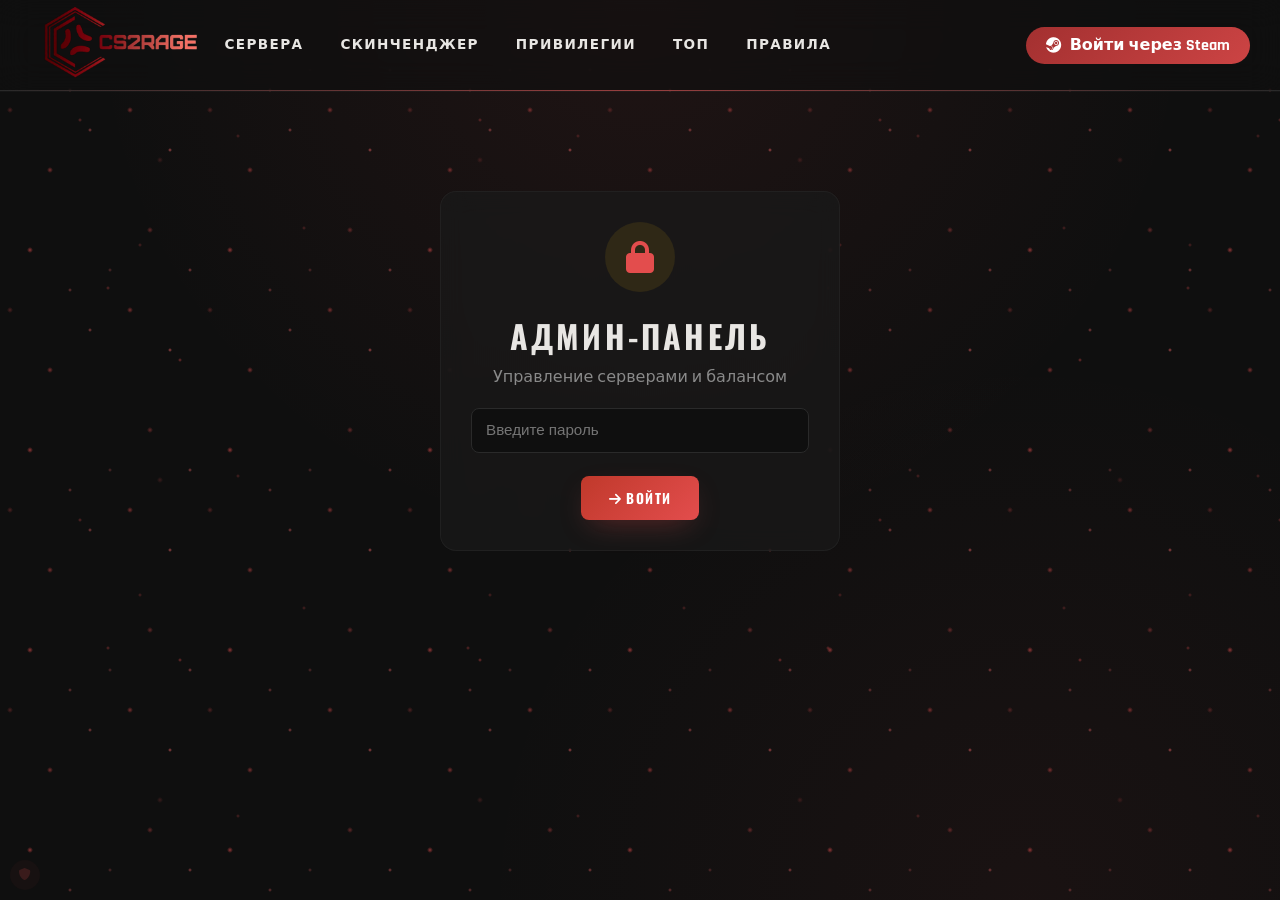
==== commit 0e5e2d79: "red weather" ====
--- a/cs2rage/admin.html
+++ b/cs2rage/admin.html
@@ -10,7 +10,7 @@
     <link rel="stylesheet" href="https://cdnjs.cloudflare.com/ajax/libs/font-awesome/6.0.0-beta3/css/all.min.css">
     <link rel="stylesheet" href="css/main.css">
     <link rel="stylesheet" href="css/admin.css">
-    <link rel="icon" type="image/png" href="images/favicon.png">
+    <link rel="icon" type="images/png" href="images/favicon.png">
 </head>
 <body>
 
--- a/cs2rage/css/main.css
+++ b/cs2rage/css/main.css
@@ -1,32 +1,60 @@
-:root{
-  --bg:#0f0f0f;
-  --fg:#e8e6e3;
-  --muted:#8a8a8a;
-  --card:#1a1a1a;
-  --border:#2a2a2a;
-  --primary:#f5c518;
-  --primary-glow:#ffe380;
-  --primary-fg:#1a1a1a;
-  --radius:12px;
-  --shadow-orange:0 10px 30px -10px rgba(245,197,24,.4);
-  --gradient-orange:linear-gradient(135deg,#d4a90e,#f5c518);
+:root {
+  --bg: #0f0f0f;
+  --fg: #e8e6e3;
+  --muted: #8a8a8a;
+  --card: #1a1a1a;
+  --border: #2a2a2a;
+  --primary: #e34d4d;
+  --primary-glow: #ff6b6b;
+  --primary-fg: #fff;
+  --radius: 12px;
+  --shadow-orange: 0 10px 30px -10px rgba(227,77,77,.4);
+  --gradient-orange: linear-gradient(135deg, #c0392b, #e34d4d);
 }
-*{box-sizing:border-box;margin:0;padding:0}
-html,body{background:var(--bg);color:var(--fg);font-family:'Rajdhani',system-ui,sans-serif;min-height:100vh}
-body{
-  background-color: #0f0f0f;
-  background-image:
-    radial-gradient(800px 500px at 90% -10%, rgba(245,197,24, 0.15), transparent 60%),
-    radial-gradient(600px 400px at 10% 20%, rgba(255,227,128, 0.10), transparent 55%),
-    radial-gradient(500px 350px at 60% 90%, rgba(245,197,24, 0.12), transparent 50%),
-    radial-gradient(400px 300px at 95% 50%, rgba(255,227,128, 0.08), transparent 50%);
-  background-attachment: fixed;
+
+* {
+  box-sizing: border-box;
+  margin: 0;
+  padding: 0
+}
+
+html,
+body {
+  background: var(--bg);
+  color: var(--fg);
+  font-family: 'Rajdhani', system-ui, sans-serif;
+  min-height: 100vh
+}
+
+body {
+    background: linear-gradient(180deg, #0a0a12 0%, #0f0f18 50%, #0a0a12 100%);
+    background-image:
+        radial-gradient(2px 2px at 20% 30%, rgba(227,77,77,0.4), transparent),
+        radial-gradient(2px 2px at 40% 70%, rgba(227,77,77,0.3), transparent),
+        radial-gradient(2px 2px at 60% 20%, rgba(227,77,77,0.5), transparent),
+        radial-gradient(2px 2px at 80% 60%, rgba(227,77,77,0.3), transparent),
+        radial-gradient(3px 3px at 50% 50%, rgba(227,77,77,0.2), transparent),
+        radial-gradient(2px 2px at 30% 80%, rgba(227,77,77,0.4), transparent),
+        radial-gradient(2px 2px at 70% 40%, rgba(227,77,77,0.3), transparent),
+        radial-gradient(circle at 50% 0%, rgba(227,77,77,0.08) 0%, transparent 50%),
+        radial-gradient(circle at 80% 100%, rgba(227,77,77,0.05) 0%, transparent 40%);
+    background-size: 400px 400px, 350px 350px, 300px 300px, 380px 380px, 320px 320px, 360px 360px, 340px 340px, 100% 100%, 100% 100%;
+    background-attachment: fixed;
+    animation: particles 30s linear infinite;
+    font-family: 'Rajdhani', system-ui, sans-serif;
+    color: var(--fg);
+    min-height: 100vh;
+}
+
+@keyframes particles {
+    0% { background-position: 0 0, 0 0, 0 0, 0 0, 0 0, 0 0, 0 0, 0 0, 0 0; }
+    100% { background-position: 400px 400px, -200px 300px, 250px -150px, -350px 100px, 200px -350px, -150px 250px, 100px -200px, 0 0, 0 0; }
 }
 h1,h2,h3,h4{font-family:'Oswald',sans-serif;letter-spacing:.04em}
 a{color:inherit;text-decoration:none}
 button,select,input{font-family:inherit;color:inherit}
 .container{max-width:1340px;margin:0 auto;padding:0 2rem}
-.text-glow{text-shadow:0 0 14px rgba(255,227,128,.5)}
+.text-glow{text-shadow:0 0 14px rgba(255,107,107,.5)}
 .text-primary{color:var(--primary)}
 .text-muted{color:var(--muted)}
 .bg-gradient-orange{background:var(--gradient-orange)}
@@ -36,50 +64,24 @@
 .page-title p{color:var(--muted);margin-top:.75rem}
 
 /* HEADER */
-header.site{position:sticky;top:0;z-index:50;backdrop-filter:blur(12px);background:rgba(15,15,15,.85);border-bottom:1px solid var(--border)}
+header.site{border-bottom:1px solid rgba(227,77,77,0.2);box-shadow:0 1px 0 rgba(255,255,255,0.03);position:relative}
+header.site::after{content:'';position:absolute;bottom:-1px;left:0;width:100%;height:1px;background:linear-gradient(90deg,transparent,#e34d4d,transparent);opacity:0.6}
 header.site .inner{display:flex;align-items:center;justify-content:space-between;height:72px;gap:1.5rem}
 .logo{font-family:'Oswald',sans-serif;font-size:1.5rem;letter-spacing:.2em;font-weight:700;display:flex;align-items:center;gap:.5rem}
 .logo-emoji{font-size:1.8rem}
 nav.main{display:flex;gap:.25rem}
 nav.main a{padding:.65rem 1rem;border-radius:8px;font-weight:600;font-size:.85rem;text-transform:uppercase;letter-spacing:.1em;color:var(--muted);transition:.2s}
-nav.main a:hover{color:var(--fg);background:rgba(245,197,24,.08)}
-nav.main a.active{color:var(--fg);background:rgba(245,197,24,.12);box-shadow:inset 0 0 0 1px rgba(245,197,24,.3)}
+nav.main a:hover{color:var(--fg);background:rgba(227,77,77,.08)}
+nav.main a.active{color:var(--fg);background:rgba(227,77,77,.12);box-shadow:inset 0 0 0 1px rgba(227,77,77,.3)}
 .online-pill{display:flex;align-items:center;gap:.5rem;background:var(--card);border:1px solid var(--border);padding:.5rem 1rem;border-radius:999px;font-size:.85rem;color:var(--muted)}
 .online-pill .dot{width:8px;height:8px;border-radius:50%;background:var(--primary);animation:pulse-dot 2s infinite}
 .online-pill b{color:var(--fg)}
 .btn-steam{background:var(--gradient-orange);color:var(--primary-fg);font-weight:700;text-transform:uppercase;letter-spacing:.1em;font-size:.75rem;padding:.65rem 1.25rem;border-radius:8px;border:none;cursor:pointer;box-shadow:var(--shadow-orange);transition:.2s}
 .btn-steam:hover{opacity:.9}
 
-body::before {
-  content: '';
-  position: fixed;
-  top: 0;
-  left: 0;
-  width: 100%;
-  height: 100%;
-  pointer-events: none;
-  z-index: 0;
-  background-image:
-    radial-gradient(3px 3px at 15% 25%, rgba(245,197,24, 0.6), transparent),
-    radial-gradient(2px 2px at 45% 65%, rgba(255,227,128, 0.5), transparent),
-    radial-gradient(3px 3px at 75% 15%, rgba(245,197,24, 0.4), transparent),
-    radial-gradient(2px 2px at 85% 75%, rgba(255,227,128, 0.6), transparent),
-    radial-gradient(3px 3px at 25% 85%, rgba(245,197,24, 0.5), transparent),
-    radial-gradient(2px 2px at 55% 35%, rgba(255,227,128, 0.3), transparent),
-    radial-gradient(3px 3px at 65% 55%, rgba(245,197,24, 0.5), transparent),
-    radial-gradient(2px 2px at 35% 45%, rgba(255,227,128, 0.4), transparent),
-    radial-gradient(3px 3px at 5% 55%, rgba(245,197,24, 0.3), transparent),
-    radial-gradient(2px 2px at 95% 35%, rgba(255,227,128, 0.5), transparent);
-  background-size: 200px 200px;
-  animation: float-particles 20s ease-in-out infinite;
-}
+body::before{content:'';position:fixed;top:0;left:0;width:100%;height:100%;pointer-events:none;z-index:0;background-image:radial-gradient(3px 3px at 15% 25%,rgba(227,77,77,0.6),transparent),radial-gradient(2px 2px at 45% 65%,rgba(255,107,107,0.5),transparent),radial-gradient(3px 3px at 75% 15%,rgba(227,77,77,0.4),transparent),radial-gradient(2px 2px at 85% 75%,rgba(255,107,107,0.6),transparent),radial-gradient(3px 3px at 25% 85%,rgba(227,77,77,0.5),transparent),radial-gradient(2px 2px at 55% 35%,rgba(255,107,107,0.3),transparent),radial-gradient(3px 3px at 65% 55%,rgba(227,77,77,0.5),transparent),radial-gradient(2px 2px at 35% 45%,rgba(255,107,107,0.4),transparent),radial-gradient(3px 3px at 5% 55%,rgba(227,77,77,0.3),transparent),radial-gradient(2px 2px at 95% 35%,rgba(255,107,107,0.5),transparent);background-size:200px 200px;animation:float-particles 20s ease-in-out infinite}
 
-@keyframes float-particles {
-  0%, 100% { transform: translateY(0) rotate(0deg); opacity: 0.8; }
-  25% { transform: translateY(-15px) rotate(1deg); opacity: 1; }
-  50% { transform: translateY(-5px) rotate(-1deg); opacity: 0.6; }
-  75% { transform: translateY(-20px) rotate(0.5deg); opacity: 0.9; }
-}
+@keyframes float-particles{0%,100%{transform:translateY(0) rotate(0deg);opacity:0.8}25%{transform:translateY(-15px) rotate(1deg);opacity:1}50%{transform:translateY(-5px) rotate(-1deg);opacity:0.6}75%{transform:translateY(-20px) rotate(0.5deg);opacity:0.9}}
 @keyframes pulse-dot{0%,100%{opacity:1}50%{opacity:.4}}
 
 /* FOOTER */
@@ -91,37 +93,37 @@
 footer.site .cols{display:flex;gap:3rem;flex-wrap:wrap}
 
 /* Обводка карточек */
-.server-card:hover,.mode-btn:hover,.tier:hover{border:1px solid #f5c518;box-shadow:0 0 0 1px rgba(245,197,24,0.3),0 8px 20px rgba(0,0,0,0.2);transition:all .2s ease}
+.server-card:hover,.mode-btn:hover{border:1px solid #e34d4d;box-shadow:0 0 0 1px rgba(227,77,77,0.3),0 8px 20px rgba(0,0,0,0.2);transition:all .2s ease}
 
 /* Активный пункт меню */
-nav.main a.active{position:relative;color:#f5c518}
-nav.main a.active::after{content:'';position:absolute;bottom:-4px;left:50%;transform:translateX(-50%);width:20px;height:2px;background:#f5c518;border-radius:2px}
+nav.main a.active{position:relative;color:#e34d4d}
+nav.main a.active::after{content:'';position:absolute;bottom:-4px;left:50%;transform:translateX(-50%);width:20px;height:2px;background:#e34d4d;border-radius:2px}
 
 /* Блеск карточек */
 .server-card,.tier,.skin-tile,.mode-btn,.faq-item,.rule-item{position:relative;overflow:hidden}
-.server-card::before,.tier::before,.skin-tile::before,.mode-btn::before,.faq-item::before,.rule-item::before{content:'';position:absolute;top:0;left:-150%;width:80%;height:100%;background:linear-gradient(90deg,transparent,rgba(245,197,24,0.03),rgba(245,197,24,0.06),rgba(245,197,24,0.03),transparent);transform:skewX(-15deg);transition:left .8s ease;pointer-events:none}
+.server-card::before,.tier::before,.skin-tile::before,.mode-btn::before,.faq-item::before,.rule-item::before{content:'';position:absolute;top:0;left:-150%;width:80%;height:100%;background:linear-gradient(90deg,transparent,rgba(227,77,77,0.03),rgba(227,77,77,0.06),rgba(227,77,77,0.03),transparent);transform:skewX(-15deg);transition:left .8s ease;pointer-events:none}
 .server-card:hover::before,.tier:hover::before,.skin-tile:hover::before,.mode-btn:hover::before,.faq-item:hover::before,.rule-item:hover::before{left:100%}
 
 /* Логотип */
-.logo-icon{background:rgba(245,197,24,0.1);border:2px solid rgba(245,197,24,0.3)}
-.logo:hover .logo-icon{border-color:rgba(245,197,24,0.6);box-shadow:0 0 15px rgba(245,197,24,0.2)}
+.logo-icon{background:rgba(227,77,77,0.1);border:2px solid rgba(227,77,77,0.3)}
+.logo:hover .logo-icon{border-color:rgba(227,77,77,0.6);box-shadow:0 0 15px rgba(227,77,77,0.2)}
 .logo-text .rage{color:var(--primary)}
 
 /* Стеклянный эффект */
 .server-card,.mode-btn,.mode-info,.tier,.faq-item,.rule-item,.ban-type-card,.weapon,.skin-cats,.skin-main,.admin-card,.top-table{backdrop-filter:blur(12px);-webkit-backdrop-filter:blur(12px);background:rgba(26,26,26,0.7)!important;border:1px solid rgba(42,42,42,0.5)!important}
 header.site{backdrop-filter:blur(16px)!important;-webkit-backdrop-filter:blur(16px)!important;background:rgba(15,15,15,0.6)!important}
 footer.site{backdrop-filter:blur(16px);-webkit-backdrop-filter:blur(16px);background:rgba(15,15,15,0.5)!important}
-.server-card:hover,.tier:hover,.rule-item:hover,.weapon:hover{background:rgba(26,26,26,0.85)!important}
+.server-card:hover,.rule-item:hover,.weapon:hover{background:rgba(26,26,26,0.85)!important}
 
 /* Прелоадер */
 .preloader{position:fixed;top:0;left:0;width:100%;height:100%;background:#0a0f1c;display:flex;justify-content:center;align-items:center;z-index:9999;transition:opacity .5s ease}
 .preloader.hide{opacity:0;pointer-events:none}
-.loader{width:50px;height:50px;border:3px solid rgba(245,197,24,0.2);border-top-color:#f5c518;border-radius:50%;animation:spin .8s linear infinite}
+.loader{width:50px;height:50px;border:3px solid rgba(227,77,77,0.2);border-top-color:#e34d4d;border-radius:50%;animation:spin .8s linear infinite}
 @keyframes spin{to{transform:rotate(360deg)}}
 
 /* Анимации */
 @keyframes fadeInUp{from{opacity:0;transform:translateY(30px)}to{opacity:1;transform:translateY(0)}}
-.server-card,.tier,.mode-btn,.skin-tile,.faq-item,.rule-item{animation:fadeInUp .5s ease forwards;opacity:0}
+.server-card,.mode-btn,.skin-tile,.faq-item,.rule-item{animation:fadeInUp .5s ease forwards;opacity:0}
 .server-card:nth-child(1){animation-delay:.05s}
 .server-card:nth-child(2){animation-delay:.1s}
 .server-card:nth-child(3){animation-delay:.15s}
@@ -129,8 +131,6 @@
 .server-card:nth-child(5){animation-delay:.25s}
 
 .container,header,footer,section{position:relative;z-index:1}
-
-/* Скрыть стрелки number */
 input[type="number"]{-webkit-appearance:none;-moz-appearance:textfield;appearance:textfield}
 input[type="number"]::-webkit-inner-spin-button,input[type="number"]::-webkit-outer-spin-button{display:none;-webkit-appearance:none;margin:0}
 
@@ -139,48 +139,9 @@
 .header-inner{max-width:1400px;margin:0 auto;padding:0 2rem;display:flex;justify-content:space-between;align-items:center;height:70px;gap:1rem;flex-wrap:wrap}
 .nav-links{display:flex;gap:0.5rem;flex-wrap:wrap;justify-content:center}
 .nav-links a{padding:0.65rem 1rem;border-radius:8px;font-weight:600;font-size:0.85rem;text-transform:uppercase;letter-spacing:0.1em;color:var(--muted);text-decoration:none;transition:0.2s;white-space:nowrap}
-.nav-links a:hover,.nav-links a.active{color:var(--fg);background:rgba(245,197,24,0.12)}
-.steam-login-btn{background:linear-gradient(135deg,#d4a90e,#f5c518);color:#1a1a1a;font-weight:700;text-transform:uppercase;letter-spacing:0.1em;font-size:0.75rem;padding:0.65rem 1.25rem;border-radius:8px;transition:0.2s;box-shadow:0 4px 12px rgba(245,197,24,0.3);display:inline-flex;align-items:center;gap:0.5rem;text-decoration:none;white-space:nowrap}
+.nav-links a:hover,.nav-links a.active{color:var(--fg);background:rgba(227,77,77,0.12)}
+.steam-login-btn{background:linear-gradient(135deg,#c0392b,#e34d4d);color:#fff;font-weight:700;text-transform:uppercase;letter-spacing:0.1em;font-size:0.75rem;padding:0.65rem 1.25rem;border-radius:8px;transition:0.2s;box-shadow:0 4px 12px rgba(227,77,77,0.3);display:inline-flex;align-items:center;gap:0.5rem;text-decoration:none;white-space:nowrap}
 .steam-login-btn:hover{opacity:0.9;transform:translateY(-1px)}
 
-@media(max-width:768px){.header-inner{flex-direction:column;height:auto;padding:1rem;gap:0.8rem}.nav-links{justify-content:center}.nav-links a{padding:0.4rem 0.8rem;font-size:0.75rem}}
-/* ===== АДАПТАЦИЯ ДЛЯ ТЕЛЕФОНОВ ===== */
-@media(max-width:768px){
-    .header-inner{flex-direction:column;height:auto;padding:0.8rem 1rem;gap:0.5rem}
-    .nav-links{justify-content:center;flex-wrap:wrap}
-    .nav-links a{padding:0.4rem 0.7rem;font-size:0.7rem}
-    .container{padding:1rem}
-    .page-title h1{font-size:2rem;letter-spacing:0.1em}
-    .page-title p{font-size:0.85rem}
-    .logo{font-size:1.2rem;gap:0.4rem}
-    .steam-login-btn{font-size:0.7rem;padding:0.5rem 1rem}
-    
-    /* Стеклянный эффект */
-    .server-card,.mode-btn,.mode-info,.tier,.faq-item,.rule-item,.ban-type-card,.weapon,.skin-cats,.skin-main,.admin-card,.top-table{padding:1rem}
-    
-    /* Карточки в 1 колонку */
-    .tiers{grid-template-columns:1fr}
-    .servers-grid{grid-template-columns:1fr}
-    .modes{grid-template-columns:repeat(2,1fr)}
-    
-    /* Статистика */
-    .hero-stats{flex-direction:row;gap:0.5rem}
-    .hero-stat{padding:0.6rem 1rem;min-width:80px}
-    .hero-stat b{font-size:1.3rem}
-    .hero-block{padding:1.5rem}
-    .hero-block h1{font-size:2rem}
-    
-    /* Таблица топа */
-    .top-table th,.top-table td{padding:0.5rem;font-size:0.75rem}
-    .top-table{overflow-x:auto;display:block}
-}
-
-@media(max-width:480px){
-    .page-title h1{font-size:1.5rem}
-    .hero-block h1{font-size:1.5rem}
-    .hero-stat b{font-size:1rem}
-    .modes{grid-template-columns:1fr}
-    .filters{flex-direction:column}
-    .search{width:100%}
-    .filter-group{flex-direction:column;width:100%}
-}+@media(max-width:768px){.header-inner{flex-direction:column;height:auto;padding:1rem;gap:0.8rem}.nav-links{justify-content:center}.nav-links a{padding:0.4rem 0.8rem;font-size:0.75rem}.container{padding:1rem}.page-title h1{font-size:2rem;letter-spacing:0.1em}.page-title p{font-size:0.85rem}.logo{font-size:1.2rem;gap:0.4rem}.steam-login-btn{font-size:0.7rem;padding:0.5rem 1rem}.server-card,.mode-btn,.mode-info,.tier,.faq-item,.rule-item,.ban-type-card,.weapon,.skin-cats,.skin-main,.admin-card,.top-table{padding:1rem}.tiers{grid-template-columns:1fr}.servers-grid{grid-template-columns:1fr}.modes{grid-template-columns:repeat(2,1fr)}.hero-stats{flex-direction:row;gap:0.5rem}.hero-stat{padding:0.6rem 1rem;min-width:80px}.hero-stat b{font-size:1.3rem}.hero-block{padding:1.5rem}.hero-block h1{font-size:2rem}.top-table th,.top-table td{padding:0.5rem;font-size:0.75rem}.top-table{overflow-x:auto;display:block}}
+@media(max-width:480px){.page-title h1{font-size:1.5rem}.hero-block h1{font-size:1.5rem}.hero-stat b{font-size:1rem}.modes{grid-template-columns:1fr}.filters{flex-direction:column}.search{width:100%}.filter-group{flex-direction:column;width:100%}}
